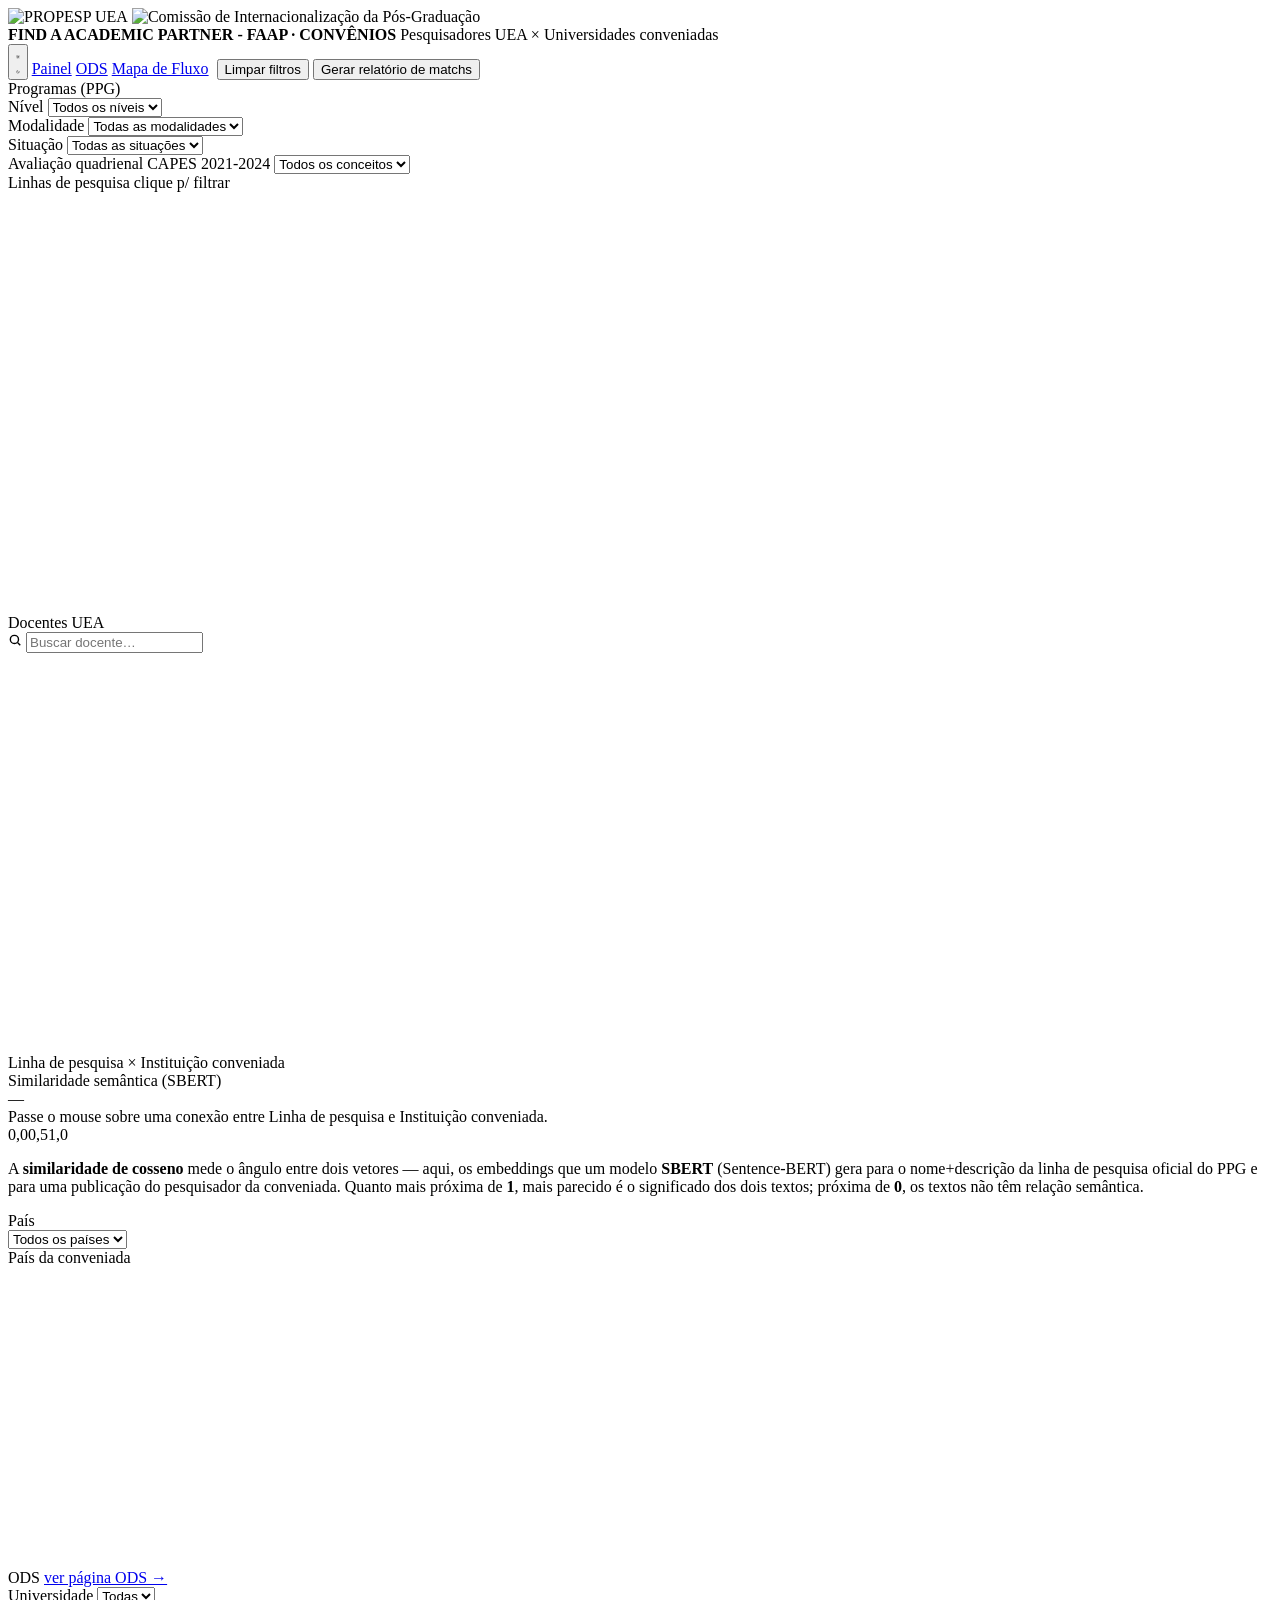
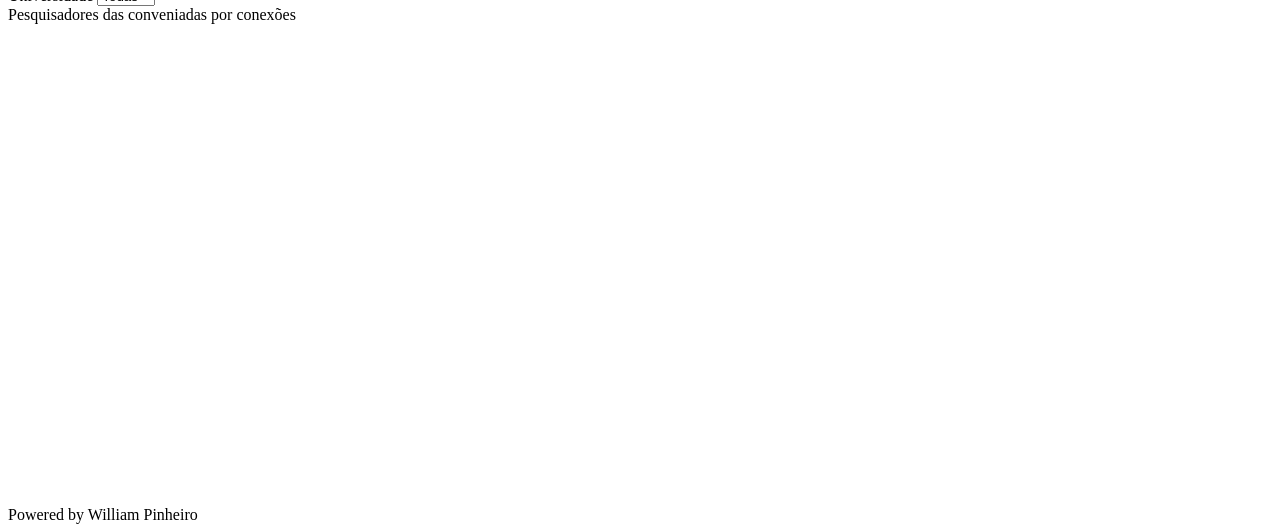
==== docs/index.html @ 46df812f "Converte o painel para matchs das universidades conveniadas da UEA (22/42 convênios) Alvos lidos do " ====
<!doctype html>
<html lang="pt-BR">
<head>
<meta charset="utf-8" />
<meta name="viewport" content="width=device-width, initial-scale=1" />
<script>(function(){var t=localStorage.getItem('faap-theme');if(t==='dark'||t==='light')document.documentElement.setAttribute('data-theme',t);})();</script>
<title>FIND A ACADEMIC PARTNER - FAAP · Convênios · Painel</title>
<link rel="stylesheet" href="css/style.css?v=29" />
</head>
<body>

<header class="topbar">
  <div class="topbar__brand">
    <img src="image/propespuea.svg" alt="PROPESP UEA" class="topbar__logo" />
    <img src="image/logo_internacionalizacao.png" alt="Comissão de Internacionalização da Pós-Graduação" class="topbar__logo topbar__logo--intl" />
    <div class="topbar__title">
      <strong>FIND A ACADEMIC PARTNER - FAAP · CONVÊNIOS</strong>
      <span>Pesquisadores UEA × Universidades conveniadas</span>
    </div>
  </div>

  <nav class="topbar__nav">
    <button type="button" id="theme-toggle" class="theme-toggle" aria-label="Alternar tema">
      <svg class="icon-sun" viewBox="0 0 24 24" fill="none" stroke="currentColor" stroke-width="2" stroke-linecap="round"><circle cx="12" cy="12" r="4"/><path d="M12 2v2M12 20v2M4.93 4.93l1.41 1.41M17.66 17.66l1.41 1.41M2 12h2M20 12h2M4.93 19.07l1.41-1.41M17.66 6.34l1.41-1.41"/></svg>
      <svg class="icon-moon" viewBox="0 0 24 24" fill="none" stroke="currentColor" stroke-width="2" stroke-linecap="round" stroke-linejoin="round"><path d="M21 12.79A9 9 0 1111.21 3 7 7 0 0021 12.79z"/></svg>
    </button>
    <a href="index.html" class="topbar__link is-active">Painel</a>
    <a href="ods.html" class="topbar__link">ODS</a>
    <a href="flowmap.html" class="topbar__link">Mapa de Fluxo</a>
    <button class="btn btn--ghost" id="btn-clear-filters" style="margin-left:4px;">Limpar filtros</button>
    <button class="btn" id="btn-report">Gerar relatório de matchs</button>
  </nav>
</header>

<div class="statbar" id="topbar-stats"></div>

<main class="layout">

  <!-- ===================== Coluna 1 — filtros ===================== -->
  <section class="col col--left">

    <div class="panel" data-help="Filtra pelo Programa de Pós-Graduação (PPG) da UEA. Selecionar um PPG agrupa todos os professores vinculados a ele e mostra só as linhas de pesquisa oficiais desse PPG. O número à direita de cada item é o conceito CAPES do PPG na Avaliação Quadrienal 2021-2024.">
      <div class="panel__header">
        <span class="panel__title">Programas (PPG)</span>
        <span class="panel__hint" id="ppg-count-hint"></span>
      </div>
      <div class="checklist" id="filter-ppg-list"></div>

      <div class="capes-filters" data-help="Filtra os PPGs (e, por consequência, os professores) pelos atributos cadastrados na Avaliação Quadrienal CAPES 2021-2024: nível do curso, modalidade, situação e conceito obtido.">
        <div class="field">
          <label>Nível</label>
          <select id="filter-nivel" class="dropdown">
            <option value="">Todos os níveis</option>
          </select>
        </div>
        <div class="field">
          <label>Modalidade</label>
          <select id="filter-modalidade" class="dropdown">
            <option value="">Todas as modalidades</option>
          </select>
        </div>
        <div class="field">
          <label>Situação</label>
          <select id="filter-situacao" class="dropdown">
            <option value="">Todas as situações</option>
          </select>
        </div>
        <div class="field">
          <label>Avaliação quadrienal CAPES 2021-2024</label>
          <select id="filter-conceito" class="dropdown">
            <option value="">Todos os conceitos</option>
          </select>
        </div>
      </div>
    </div>

    <div class="panel panel--grow" style="height:440px;" data-help="Lista as linhas de pesquisa OFICIAIS (nome + descrição do PPG) do(s) PPG(s) selecionado(s) — ou de todos, se nenhum PPG estiver selecionado. Clique numa linha para filtrar o painel só por ela — o número ao lado é quantas conexões internacionais aquela linha tem.">
      <div class="panel__header">
        <span class="panel__title">Linhas de pesquisa</span>
        <span class="panel__hint">clique p/ filtrar</span>
      </div>
      <div class="panel__body">
        <div class="picklist" id="linhas-list"></div>
      </div>
    </div>

    <div class="panel panel--grow" style="height:440px;" data-help="Lista todos os docentes da UEA do(s) PPG(s) selecionado(s) — ou de todos, se nenhum PPG estiver selecionado. Busque pelo nome; o ícone de ORCID (quando disponível) leva ao perfil público do docente. Clique no nome pra abrir o perfil dele no dashboard.">
      <div class="panel__header">
        <span class="panel__title">Docentes UEA</span>
        <span class="panel__hint" id="prof-count-hint"></span>
      </div>
      <div class="panel__body">
        <div class="search-box">
          <svg width="14" height="14" viewBox="0 0 24 24" fill="none" stroke="currentColor" stroke-width="2.4"><circle cx="11" cy="11" r="7"/><path d="M21 21l-4.3-4.3"/></svg>
          <input type="text" id="prof-search" placeholder="Buscar docente…" />
        </div>
        <div class="picklist" id="prof-list"></div>
      </div>
    </div>

  </section>

  <!-- ===================== Coluna 2 — Sankey ===================== -->
  <section class="col col--center">
    <div class="panel panel--grow" data-help="Diagrama de fluxo (Sankey): liga a linha de pesquisa oficial do PPG à instituição conveniada onde foi encontrado um pesquisador com trabalho semanticamente parecido. A espessura de cada faixa é proporcional ao número de conexões; passe o mouse sobre uma faixa para ver o valor exato.">
      <div class="panel__header">
        <span class="panel__title">Linha de pesquisa × Instituição conveniada</span>
        <span class="panel__hint" id="sankey-hint"></span>
      </div>
      <div class="panel__body" id="sankey-chart"></div>
    </div>

    <div class="panel" id="sbert-card" data-help="Mede, de 0 a 1, o quão parecido é o significado entre o nome+descrição da linha de pesquisa do PPG e o trabalho do pesquisador da conveniada, usando um modelo de linguagem (SBERT). Passe o mouse sobre uma faixa do Sankey acima para ver o valor de um par específico aqui.">
      <div class="panel__header">
        <span class="panel__title">Similaridade semântica (SBERT)</span>
        <span class="panel__hint" id="sbert-hint"></span>
      </div>
      <div class="sbert-body">
        <div class="sbert-readout">
          <div class="sbert-score" id="sbert-score">—</div>
          <div class="sbert-pair" id="sbert-pair">Passe o mouse sobre uma conexão entre Linha de pesquisa e Instituição conveniada.</div>
        </div>
        <div class="sbert-gauge">
          <div class="sbert-gauge__track">
            <div class="sbert-gauge__fill" id="sbert-fill"></div>
            <div class="sbert-gauge__threshold" title="Limiar de referência usado no matching (0,30)"></div>
          </div>
          <div class="sbert-gauge__scale"><span>0,0</span><span>0,5</span><span>1,0</span></div>
        </div>
        <p class="sbert-desc">
          A <b>similaridade de cosseno</b> mede o ângulo entre dois vetores — aqui, os
          embeddings que um modelo <b>SBERT</b> (Sentence-BERT) gera para o nome+descrição
          da linha de pesquisa oficial do PPG e para uma publicação do pesquisador
          da conveniada. Quanto mais próxima de <b>1</b>, mais parecido é o significado dos
          dois textos; próxima de <b>0</b>, os textos não têm relação semântica.
        </p>
      </div>
    </div>
  </section>

  <!-- ===================== Coluna 3 — visão geral ===================== -->
  <section class="col col--right">

    <div class="panel" data-help="Filtra as conexões pelo país de destino da instituição conveniada.">
      <div class="panel__header"><span class="panel__title">País</span></div>
      <div class="field">
        <select id="filter-pais" class="dropdown">
          <option value="">Todos os países</option>
        </select>
      </div>
    </div>

    <div class="panel" style="height:320px; display:flex; flex-direction:column;" data-help="Mapa de calor: quanto mais escura a cor de um país, mais conexões (matches) a UEA tem com instituições localizadas lá, considerando os filtros ativos. Passe o mouse sobre um país para ver o número exato.">
      <div class="panel__header"><span class="panel__title">País da conveniada</span></div>
      <div class="panel__body" id="map-chart" style="flex:1; min-height:0;"></div>
    </div>

    <div class="panel" id="ods-panel" data-help="ODS da ONU ligados às linhas de pesquisa da UEA que têm conexões com pesquisadores das conveniadas, considerando os filtros ativos. O número em cada quadro é a quantidade de pesquisadores das conveniadas distintos com conexão a linhas classificadas naquele ODS. Escolha uma universidade para ver só as conexões dela; clique num ODS para abrir a página ODS.">
      <div class="panel__header">
        <span class="panel__title">ODS</span>
        <a class="panel__hint ods-panel__link" href="ods.html" id="ods-panel-link">ver página ODS →</a>
      </div>
      <div class="field">
        <label for="filter-ods-inst">Universidade</label>
        <select id="filter-ods-inst" class="dropdown">
          <option value="">Todas</option>
        </select>
      </div>
      <div class="ods-grid ods-grid--mini" id="ods-mini-grid" role="group" aria-label="ODS com conexões"></div>
    </div>

    <div class="panel panel--grow" style="height:500px;" data-help="Ranking dos pesquisadores das conveniadas com mais conexões (matches) com professores da UEA, considerando os filtros ativos. Clique num nome para abrir o perfil completo daquele pesquisador.">
      <div class="panel__header">
        <span class="panel__title">Pesquisadores das conveniadas</span>
        <span class="panel__hint">por conexões</span>
      </div>
      <div class="panel__body" id="foreign-ranking"></div>
    </div>

  </section>

</main>

<footer class="site-credit">Powered by William Pinheiro</footer>

<script src="lib/d3.v7.min.js"></script>
<script src="lib/d3-sankey.min.js"></script>
<script src="lib/topojson-client.min.js"></script>
<script src="js/common.js?v=27"></script>
<script src="js/charts.js?v=27"></script>
<script src="js/report.js?v=30"></script>
<script src="js/page1.js?v=30"></script>
</body>
</html>
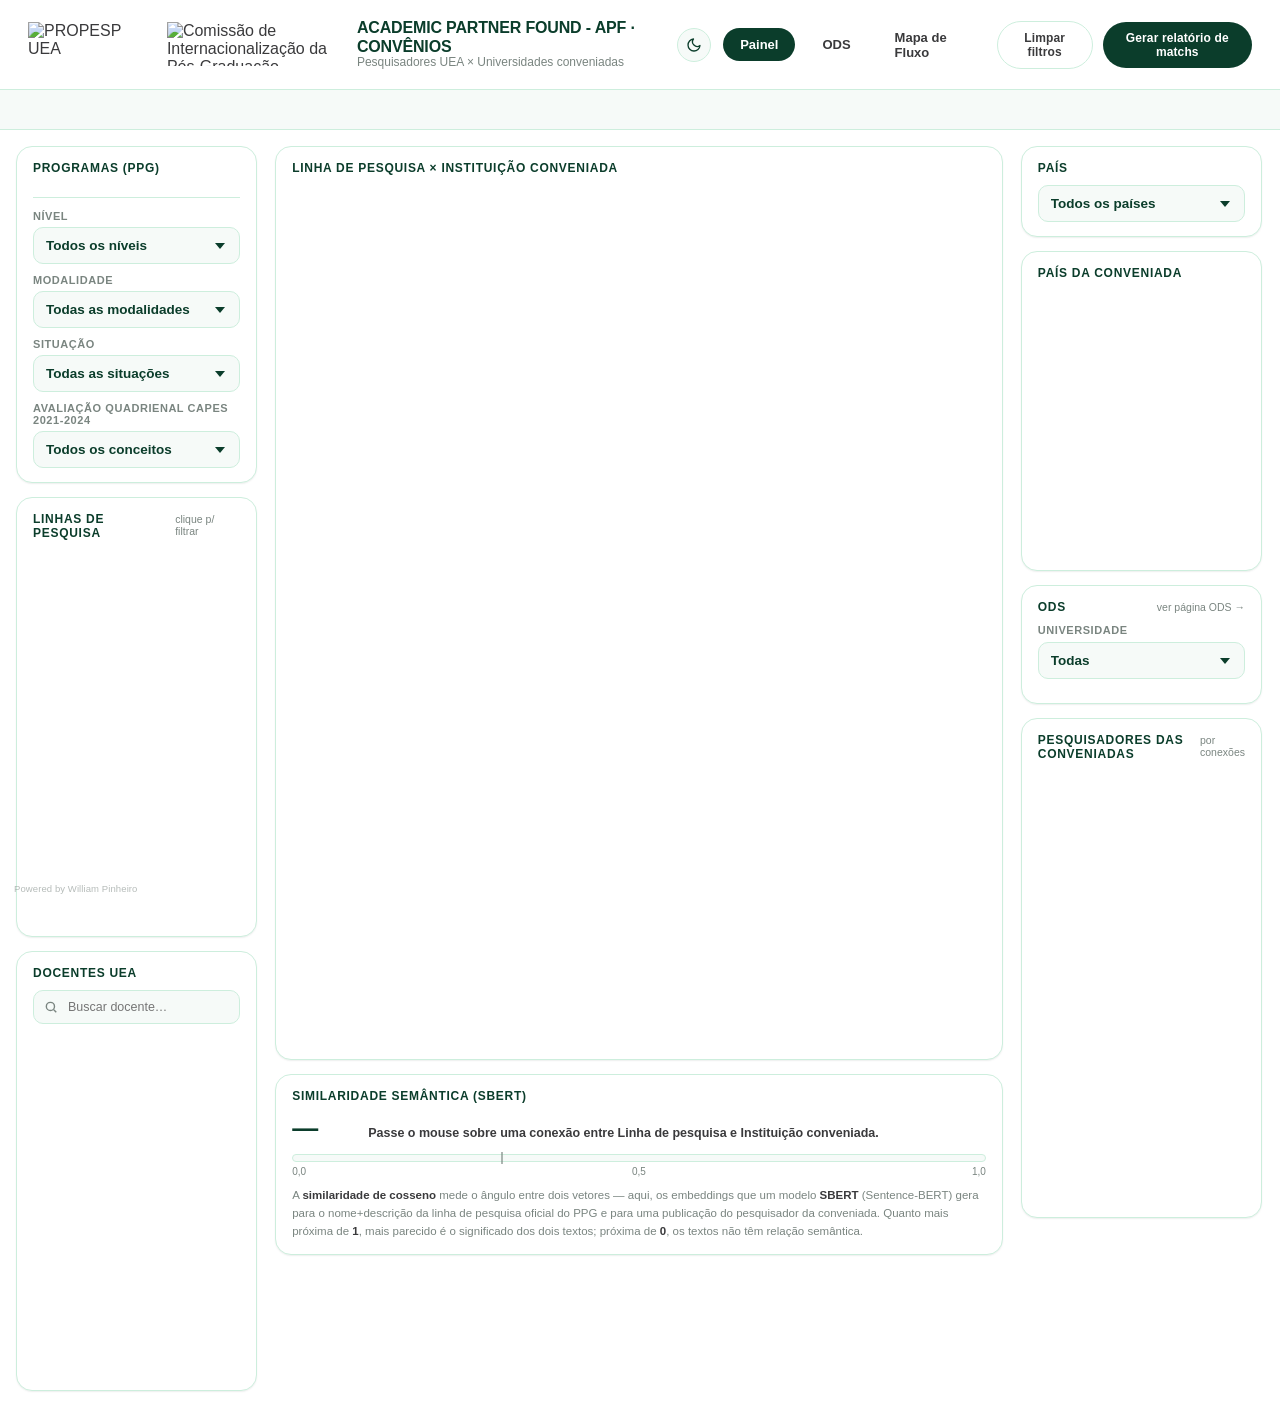
==== commit 8e44af13: "Renomeia o dashboard para ACADEMIC PARTNER FOUND - APF Co-Authored-By: Claude Opus 5.5 <noreply@anth" ====
--- a/docs/index.html
+++ b/docs/index.html
@@ -4,7 +4,7 @@
 <meta charset="utf-8" />
 <meta name="viewport" content="width=device-width, initial-scale=1" />
 <script>(function(){var t=localStorage.getItem('faap-theme');if(t==='dark'||t==='light')document.documentElement.setAttribute('data-theme',t);})();</script>
-<title>FIND A ACADEMIC PARTNER - FAAP · Convênios · Painel</title>
+<title>ACADEMIC PARTNER FOUND - APF · Convênios · Painel</title>
 <link rel="stylesheet" href="css/style.css?v=29" />
 </head>
 <body>
@@ -14,7 +14,7 @@
     <img src="image/propespuea.svg" alt="PROPESP UEA" class="topbar__logo" />
     <img src="image/logo_internacionalizacao.png" alt="Comissão de Internacionalização da Pós-Graduação" class="topbar__logo topbar__logo--intl" />
     <div class="topbar__title">
-      <strong>FIND A ACADEMIC PARTNER - FAAP · CONVÊNIOS</strong>
+      <strong>ACADEMIC PARTNER FOUND - APF · CONVÊNIOS</strong>
       <span>Pesquisadores UEA × Universidades conveniadas</span>
     </div>
   </div>
--- a/docs/css/style.css
+++ b/docs/css/style.css
@@ -0,0 +1,753 @@
+/* ==========================================================================
+   APF · Design system — estética clara, bordas finas verdes, motion Apple
+   ========================================================================== */
+
+:root {
+  color-scheme: light;
+
+  /* superfícies */
+  --surface-page: #ffffff;
+  --surface-panel: #ffffff;
+  --surface-alt: #f6faf8;
+  --surface-hover: #eef8f2;
+
+  /* tinta / texto */
+  --ink-primary: #0b3d2b;      /* verde escuro — títulos, valores em destaque */
+  --ink-secondary: #3a3a3c;    /* cinza escuro — corpo de texto */
+  --ink-muted: #7a8580;        /* cinza médio — legendas, eixos, metadados */
+  --ink-on-accent: #ffffff;
+
+  /* bordas */
+  --border-hairline: #cdeedd;  /* verde claro, fino */
+  --border-strong: #9fd9bb;
+
+  /* acento interativo */
+  --accent: #1f8a5f;
+  --accent-strong: #0b6b45;
+  --accent-wash: rgba(31, 138, 95, 0.08);
+
+  /* paleta categórica (linhas de pesquisa) — validada scripts/validate_palette.js */
+  --cat-1: #2a78d6; /* azul */
+  --cat-2: #eb6834; /* laranja */
+  --cat-3: #1baf7a; /* água */
+  --cat-4: #eda100; /* amarelo */
+  --cat-5: #e87ba4; /* magenta */
+  --cat-6: #008300; /* verde */
+  --cat-7: #4a3aa7; /* violeta */
+  --cat-8: #e34948; /* vermelho — reservado p/ bucket "Outras" */
+
+  /* geometria */
+  --radius-sm: 10px;
+  --radius-md: 16px;
+  --radius-lg: 22px;
+  --radius-pill: 999px;
+
+  /* sombra sutil */
+  --shadow-sm: 0 1px 2px rgba(11, 61, 43, 0.05), 0 1px 1px rgba(11, 61, 43, 0.03);
+  --shadow-md: 0 8px 24px rgba(11, 61, 43, 0.08);
+  --shadow-lift: 0 12px 32px rgba(11, 61, 43, 0.14);
+
+  /* motion — curva estilo Apple */
+  --ease: cubic-bezier(0.32, 0.72, 0, 1);
+  --dur-fast: 160ms;
+  --dur-mid: 280ms;
+  --dur-slow: 480ms;
+
+  --font: -apple-system, BlinkMacSystemFont, "SF Pro Display", "SF Pro Text",
+    "Segoe UI", "Helvetica Neue", Arial, sans-serif;
+
+  --topbar-h: 10vh;
+
+  /* mapas/gráficos — cromo neutro (lido pelo JS via getComputedStyle) */
+  --chart-map-fill: #eef5f1;
+  --chart-map-border: #0b6b45; /* alto contraste c/ o fill p/ projeção (datashow) */
+  --chart-node-neutral: #0b3d2b;
+  --chart-seq-1: #eaf7f0; --chart-seq-2: #c7ecda; --chart-seq-3: #96dab9;
+  --chart-seq-4: #5fc192; --chart-seq-5: #2e9e6c; --chart-seq-6: #0f7a4d; --chart-seq-7: #0b5c3a;
+
+  --topbar-bg: rgba(255, 255, 255, 0.9);
+}
+
+/* ---------- tema escuro: alta legibilidade, mesmos tokens ---------- */
+@media (prefers-color-scheme: dark) {
+  :root:not([data-theme="light"]) {
+    color-scheme: dark;
+    --surface-page: #0a100c;
+    --surface-panel: #101712;
+    --surface-alt: #171f1a;
+    --surface-hover: #1e2921;
+
+    --ink-primary: #7fe8ab;
+    --ink-secondary: #e7ebe8;
+    --ink-muted: #93a196;
+    --ink-on-accent: #06120a;
+
+    --border-hairline: #24352b;
+    --border-strong: #3a5a45;
+
+    --accent: #34d399;
+    --accent-strong: #6ee7b8;
+    --accent-wash: rgba(52, 211, 153, 0.16);
+
+    --cat-1: #3987e5; --cat-2: #d95926; --cat-3: #199e70; --cat-4: #c98500;
+    --cat-5: #d55181; --cat-6: #14a814; --cat-7: #9085e9; --cat-8: #e66767;
+
+    --shadow-sm: 0 1px 2px rgba(0, 0, 0, 0.5), 0 1px 1px rgba(0, 0, 0, 0.35);
+    --shadow-md: 0 8px 24px rgba(0, 0, 0, 0.55);
+    --shadow-lift: 0 12px 36px rgba(0, 0, 0, 0.65);
+
+    --chart-map-fill: #1c2620;
+    --chart-map-border: #6ee7b8; /* alto contraste c/ o fill p/ projeção (datashow) */
+    --chart-node-neutral: #e7ebe8;
+    --chart-seq-1: #142a20; --chart-seq-2: #164028; --chart-seq-3: #185c34;
+    --chart-seq-4: #1c7d40; --chart-seq-5: #26a352; --chart-seq-6: #4bc873; --chart-seq-7: #8de6a5;
+
+    --topbar-bg: rgba(10, 16, 12, 0.86);
+  }
+}
+:root[data-theme="dark"] {
+  color-scheme: dark;
+  --surface-page: #0a100c;
+  --surface-panel: #101712;
+  --surface-alt: #171f1a;
+  --surface-hover: #1e2921;
+
+  --ink-primary: #7fe8ab;
+  --ink-secondary: #e7ebe8;
+  --ink-muted: #93a196;
+  --ink-on-accent: #06120a;
+
+  --border-hairline: #24352b;
+  --border-strong: #3a5a45;
+
+  --accent: #34d399;
+  --accent-strong: #6ee7b8;
+  --accent-wash: rgba(52, 211, 153, 0.16);
+
+  --cat-1: #3987e5; --cat-2: #d95926; --cat-3: #199e70; --cat-4: #c98500;
+  --cat-5: #d55181; --cat-6: #14a814; --cat-7: #9085e9; --cat-8: #e66767;
+
+  --shadow-sm: 0 1px 2px rgba(0, 0, 0, 0.5), 0 1px 1px rgba(0, 0, 0, 0.35);
+  --shadow-md: 0 8px 24px rgba(0, 0, 0, 0.55);
+  --shadow-lift: 0 12px 36px rgba(0, 0, 0, 0.65);
+
+  --chart-map-fill: #1c2620;
+  --chart-map-border: #6ee7b8; /* alto contraste c/ o fill p/ projeção (datashow) */
+  --chart-node-neutral: #e7ebe8;
+  --chart-seq-1: #142a20; --chart-seq-2: #164028; --chart-seq-3: #185c34;
+  --chart-seq-4: #1c7d40; --chart-seq-5: #26a352; --chart-seq-6: #4bc873; --chart-seq-7: #8de6a5;
+
+  --topbar-bg: rgba(10, 16, 12, 0.86);
+}
+
+* { box-sizing: border-box; }
+
+html, body {
+  margin: 0;
+  padding: 0;
+  min-height: 100%;
+  background: var(--surface-page);
+  color: var(--ink-secondary);
+  font-family: var(--font);
+  -webkit-font-smoothing: antialiased;
+  overflow-y: auto;
+  overflow-x: hidden;
+}
+
+::selection { background: var(--accent-wash); color: var(--ink-primary); }
+
+/* ---------- scrollbars finas, discretas ---------- */
+* { scrollbar-width: thin; scrollbar-color: var(--border-strong) transparent; }
+*::-webkit-scrollbar { width: 6px; height: 6px; }
+*::-webkit-scrollbar-thumb { background: var(--border-strong); border-radius: var(--radius-pill); }
+*::-webkit-scrollbar-track { background: transparent; }
+
+/* ==========================================================================
+   Barra superior
+   ========================================================================== */
+.topbar {
+  height: var(--topbar-h);
+  min-height: 56px;
+  display: flex;
+  align-items: center;
+  justify-content: space-between;
+  padding: 0 28px;
+  background: var(--topbar-bg);
+  backdrop-filter: saturate(180%) blur(14px);
+  border-bottom: 1px solid var(--border-hairline);
+  position: relative;
+  z-index: 20;
+}
+
+.topbar__brand { display: flex; align-items: center; gap: 14px; }
+.topbar__logo { height: calc(var(--topbar-h) * 0.6); max-height: 44px; width: auto; display: block; }
+.topbar__logo--intl { max-width: 190px; padding-left: 14px; border-left: 1px solid var(--border); }
+.topbar__title { display: flex; flex-direction: column; line-height: 1.15; }
+.topbar__title strong { color: var(--ink-primary); font-size: 16px; font-weight: 700; letter-spacing: -0.01em; }
+.topbar__title span { color: var(--ink-muted); font-size: 12px; font-weight: 500; }
+
+.site-credit {
+  position: fixed; left: 14px; bottom: 6px; z-index: 5;
+  font-size: 9.5px; font-weight: 500; color: var(--ink-muted);
+  opacity: 0.55; letter-spacing: 0.01em; pointer-events: none;
+}
+
+.topbar__nav { display: flex; align-items: center; gap: 10px; }
+.topbar__link {
+  font-size: 13px; font-weight: 600; color: var(--ink-secondary);
+  text-decoration: none; padding: 8px 16px; border-radius: var(--radius-pill);
+  border: 1px solid transparent; transition: all var(--dur-fast) var(--ease);
+}
+.topbar__link:hover { background: var(--surface-hover); border-color: var(--border-hairline); }
+.topbar__link.is-active { background: var(--ink-primary); color: var(--ink-on-accent); }
+
+/* segunda barra, logo abaixo do topbar — só os cards de estatística
+   (Pesquisadores / Instituições estrangeiras / Conexões etc.) */
+.statbar {
+  display: flex; align-items: center; justify-content: center; gap: 32px;
+  min-height: 40px;
+  padding: 10px 28px;
+  background: var(--surface-alt);
+  border-bottom: 1px solid var(--border-hairline);
+  position: relative; z-index: 19;
+}
+.topbar__stat { text-align: center; line-height: 1.1; }
+.topbar__stat b { display: block; font-size: 15px; color: var(--ink-primary); font-variant-numeric: tabular-nums; }
+.topbar__stat small { font-size: 10.5px; color: var(--ink-muted); text-transform: uppercase; letter-spacing: 0.04em; }
+
+.theme-toggle {
+  display: flex; align-items: center; justify-content: center;
+  width: 34px; height: 34px; flex: none; margin-right: 2px;
+  border-radius: 50%; border: 1px solid var(--border-hairline);
+  background: var(--surface-alt); color: var(--ink-primary);
+  cursor: pointer; transition: all var(--dur-fast) var(--ease);
+}
+.theme-toggle:hover { background: var(--surface-hover); border-color: var(--border-strong); transform: translateY(-1px); }
+.theme-toggle svg { width: 16px; height: 16px; }
+/* o JS sempre define data-theme explicitamente em <html>, então só
+   precisamos alternar os ícones por esse atributo */
+.theme-toggle .icon-sun { display: none; }
+.theme-toggle .icon-moon { display: block; }
+:root[data-theme="dark"] .theme-toggle .icon-sun { display: block; }
+:root[data-theme="dark"] .theme-toggle .icon-moon { display: none; }
+
+/* ==========================================================================
+   Layout de colunas — página 1
+   ========================================================================== */
+.layout {
+  min-height: calc(100vh - var(--topbar-h));
+  display: grid;
+  grid-template-columns: 20fr 60fr 20fr;
+  gap: 16px;
+  padding: 16px;
+  align-items: start;
+}
+
+/* a página inteira rola (não cada coluna isolada) — os painéis têm altura
+   fixa (ver #sankey-chart, .chart-fixed etc.) para não ficar espremendo o
+   gráfico conforme o tamanho da tela; o que sobra vira scroll da página. */
+.col { min-width: 0; display: flex; flex-direction: column; gap: 14px; overflow: visible; padding-right: 2px; }
+.col--center { overflow: visible; }
+
+/* ==========================================================================
+   Cartões / painéis
+   ========================================================================== */
+.panel {
+  background: var(--surface-panel);
+  border: 1px solid var(--border-hairline);
+  border-radius: var(--radius-md);
+  box-shadow: var(--shadow-sm);
+  padding: 14px 16px;
+  transition: box-shadow var(--dur-mid) var(--ease), transform var(--dur-mid) var(--ease), border-color var(--dur-mid) var(--ease);
+}
+.panel:hover { box-shadow: var(--shadow-md); border-color: var(--border-strong); }
+
+.panel--flush { padding: 0; overflow: hidden; }
+.panel--grow { flex: 1 1 auto; min-height: 0; display: flex; flex-direction: column; }
+
+.panel__header {
+  display: flex; align-items: baseline; justify-content: space-between;
+  margin-bottom: 10px;
+}
+.panel__title {
+  font-size: 12px; font-weight: 700; color: var(--ink-primary);
+  text-transform: uppercase; letter-spacing: 0.06em;
+}
+.panel__hint { font-size: 10.5px; color: var(--ink-muted); }
+.panel__body {
+  flex: 1 1 auto; min-height: 0; overflow-y: auto; overflow-x: hidden;
+  display: flex; flex-direction: column;
+}
+
+/* ==========================================================================
+   Filtros
+   ========================================================================== */
+.field { display: flex; flex-direction: column; gap: 6px; }
+.field label {
+  font-size: 11px; font-weight: 700; color: var(--ink-muted);
+  text-transform: uppercase; letter-spacing: 0.05em;
+}
+
+select.dropdown {
+  appearance: none; -webkit-appearance: none;
+  width: 100%; padding: 10px 34px 10px 12px;
+  font-family: var(--font); font-size: 13.5px; font-weight: 600; color: var(--ink-primary);
+  background: var(--surface-alt) url('data:image/svg+xml;utf8,<svg xmlns="http://www.w3.org/2000/svg" width="10" height="6"><path d="M0 0l5 6 5-6z" fill="%230b3d2b"/></svg>') no-repeat right 14px center;
+  border: 1px solid var(--border-hairline); border-radius: var(--radius-sm);
+  cursor: pointer; transition: all var(--dur-fast) var(--ease);
+}
+select.dropdown:hover { border-color: var(--border-strong); background-color: var(--surface-hover); }
+select.dropdown:focus { outline: none; border-color: var(--accent); box-shadow: 0 0 0 3px var(--accent-wash); }
+
+.checklist { display: flex; flex-direction: column; gap: 2px; max-height: 190px; overflow-y: auto; }
+.checkrow {
+  display: flex; align-items: center; gap: 9px; padding: 6px 8px;
+  border-radius: var(--radius-sm); cursor: pointer; user-select: none;
+  transition: background var(--dur-fast) var(--ease);
+}
+.checkrow:hover { background: var(--surface-hover); }
+.checkrow input { accent-color: var(--accent); width: 14px; height: 14px; cursor: pointer; flex: none; }
+.checkrow span { font-size: 12.5px; font-weight: 600; color: var(--ink-secondary); overflow: hidden; text-overflow: ellipsis; white-space: nowrap; min-width: 0; }
+.checkrow .dot { width: 8px; height: 8px; border-radius: 50%; flex: none; background: var(--border-strong); }
+.checkrow small { margin-left: auto; font-size: 10.5px; color: var(--ink-muted); font-variant-numeric: tabular-nums; flex: none; }
+.checkrow--dim { opacity: 0.42; }
+
+/* conceito CAPES, à direita do nome do PPG na checklist — mesmo padrão dos
+   demais números à direita nas listas (.checkrow small), sem círculo/pill */
+.ppg-grade { font-weight: 800; color: var(--ink-primary); }
+.ppg-grade--pending { color: var(--ink-muted); font-weight: 700; }
+
+/* filtros da Avaliação Quadrienal CAPES, abaixo da checklist de PPGs */
+.capes-filters {
+  display: flex; flex-direction: column; gap: 10px;
+  margin-top: 12px; padding-top: 12px; border-top: 1px solid var(--border-hairline);
+}
+.capes-filters .field { gap: 5px; }
+
+/* listas selecionáveis (linhas de pesquisa / professores) */
+.picklist { display: flex; flex-direction: column; gap: 3px; flex: 1 1 auto; min-height: 0; overflow-y: auto; }
+.pickrow {
+  display: flex; align-items: center; gap: 8px; padding: 7px 9px;
+  border-radius: var(--radius-sm); cursor: pointer; border: 1px solid transparent;
+  transition: all var(--dur-fast) var(--ease);
+}
+.pickrow:hover { background: var(--surface-hover); }
+.pickrow.is-active { background: var(--accent-wash); border-color: var(--border-strong); }
+.pickrow .dot { width: 8px; height: 8px; border-radius: 50%; flex: none; background: var(--border-strong); }
+.pickrow .label { font-size: 12.5px; font-weight: 600; color: var(--ink-secondary); overflow: hidden; text-overflow: ellipsis; white-space: nowrap; }
+.pickrow.is-active .label { color: var(--ink-primary); }
+.pickrow .count { margin-left: auto; font-size: 10.5px; color: var(--ink-muted); font-variant-numeric: tabular-nums; }
+/* barra horizontal de afinidade semântica (OpenAlex search.semantic) ao lado
+   do nome, nas listas de "pesquisadores conectados" dos perfis */
+.sim-wrap { display: flex; align-items: center; gap: 6px; margin-left: auto; flex: none; }
+.sim-bar { width: 46px; height: 6px; border-radius: 3px; background: var(--border-hairline); overflow: hidden; flex: none; }
+.sim-bar__fill { height: 100%; width: 0%; background: var(--accent); border-radius: 3px; transition: width .4s var(--ease); }
+.orcid-link { margin-left: auto; flex: none; display: flex; align-items: center; }
+.orcid-icon { width: 16px; height: 16px; display: block; opacity: .85; transition: opacity var(--dur-fast) var(--ease); }
+.orcid-link:hover .orcid-icon { opacity: 1; }
+.orcid-link--empty { width: 16px; height: 16px; }
+
+.rank { display: flex; align-items: center; gap: 10px; padding: 7px 4px; border-radius: var(--radius-sm); transition: background var(--dur-fast) var(--ease); cursor: pointer; }
+.rank:hover { background: var(--surface-hover); }
+.rank__pos { width: 18px; font-size: 11px; font-weight: 800; color: var(--ink-muted); text-align: right; }
+.rank__name { flex: 1; font-size: 12.5px; font-weight: 600; color: var(--ink-secondary); overflow: hidden; text-overflow: ellipsis; white-space: nowrap; }
+.rank__val { font-size: 11px; font-weight: 700; color: var(--accent-strong); font-variant-numeric: tabular-nums; }
+
+.search-box {
+  display: flex; align-items: center; gap: 8px; flex: none;
+  background: var(--surface-alt); border: 1px solid var(--border-hairline);
+  border-radius: var(--radius-sm); padding: 8px 10px; margin-bottom: 8px;
+  transition: all var(--dur-fast) var(--ease);
+}
+.search-box:focus-within { border-color: var(--accent); box-shadow: 0 0 0 3px var(--accent-wash); }
+.search-box input { border: none; outline: none; background: transparent; font-family: var(--font); font-size: 12.5px; color: var(--ink-primary); width: 100%; }
+.search-box svg { flex: none; color: var(--ink-muted); }
+
+/* botão limpar filtros */
+.btn {
+  font-family: var(--font); font-size: 12px; font-weight: 700; letter-spacing: 0.01em;
+  color: var(--ink-on-accent); background: var(--ink-primary);
+  border: none; border-radius: var(--radius-pill); padding: 9px 16px;
+  cursor: pointer; transition: all var(--dur-fast) var(--ease);
+}
+.btn:hover { background: var(--accent-strong); transform: translateY(-1px); box-shadow: var(--shadow-md); }
+.btn:active { transform: translateY(0); }
+.btn--ghost { background: transparent; color: var(--ink-secondary); border: 1px solid var(--border-hairline); }
+.btn--ghost:hover { background: var(--surface-hover); color: var(--ink-primary); border-color: var(--border-strong); box-shadow: none; }
+
+/* ==========================================================================
+   Tipografia utilitária
+   ========================================================================== */
+h1, h2, h3 { color: var(--ink-primary); margin: 0; font-weight: 700; letter-spacing: -0.01em; }
+.text-xs { font-size: 10.5px; }
+.text-sm { font-size: 12.5px; }
+.text-md { font-size: 14px; }
+.text-lg { font-size: 18px; }
+.text-xl { font-size: 26px; }
+.muted { color: var(--ink-muted); }
+.strong { color: var(--ink-primary); font-weight: 700; }
+
+.empty-hint { font-size: 12px; color: var(--ink-muted); padding: 14px 4px; text-align: center; }
+
+/* ==========================================================================
+   Tooltip global (usado pelos gráficos D3)
+   ========================================================================== */
+.viz-tooltip {
+  position: fixed; pointer-events: none; z-index: 999;
+  background: var(--ink-primary); color: #fff;
+  font-family: var(--font); font-size: 12px; font-weight: 500;
+  padding: 8px 11px; border-radius: 10px; box-shadow: var(--shadow-lift);
+  opacity: 0; transform: translate(-50%, calc(-100% - 10px)) scale(0.96);
+  transition: opacity var(--dur-fast) var(--ease), transform var(--dur-fast) var(--ease);
+  max-width: 240px; line-height: 1.4;
+}
+.viz-tooltip.is-visible { opacity: 1; transform: translate(-50%, calc(-100% - 14px)) scale(1); }
+.viz-tooltip b { color: #bdf0d6; }
+
+/* ==========================================================================
+   Tooltip de ajuda (hover parado por 3s sobre um card/gráfico — ver
+   initHelpTooltips em common.js). Visual deliberadamente diferente do
+   .viz-tooltip acima (borda de destaque à esquerda, fundo claro) pra não
+   ser confundido com o tooltip de dados dos gráficos.
+   ========================================================================== */
+.help-tooltip {
+  position: fixed; pointer-events: none; z-index: 1000;
+  max-width: 260px;
+  background: var(--surface-panel); color: var(--ink-secondary);
+  border: 1px solid var(--border-strong); border-left: 3px solid var(--accent);
+  border-radius: var(--radius-sm); box-shadow: var(--shadow-lift);
+  padding: 10px 13px;
+  font-family: var(--font); font-size: 12px; font-weight: 500; line-height: 1.45;
+  opacity: 0; transform: translateY(4px) scale(0.98);
+  transition: opacity var(--dur-fast) var(--ease), transform var(--dur-fast) var(--ease);
+}
+.help-tooltip.is-visible { opacity: 1; transform: translateY(0) scale(1); }
+
+/* ==========================================================================
+   Sankey
+   ========================================================================== */
+/* altura fixa e generosa — não encolhe conforme o tamanho da tela; o que
+   não couber vira scroll da página (ver .layout/.col acima) */
+#sankey-chart { width: 100%; height: 860px; }
+.sankey-node rect { stroke: rgba(255,255,255,0.6); stroke-width: 1px; rx: 4px; transition: opacity var(--dur-fast) var(--ease); }
+.sankey-node text { font-family: var(--font); font-size: 11px; font-weight: 600; fill: var(--ink-secondary); }
+.sankey-node.is-dim rect { opacity: 0.15; }
+.sankey-node.is-dim text { opacity: 0.25; }
+.sankey-node.is-selected rect { stroke: var(--ink-primary); stroke-width: 2.5px; }
+.sankey-node.is-selected text { font-weight: 800; fill: var(--ink-primary); }
+.sankey-link { fill: none; transition: opacity var(--dur-fast) var(--ease), stroke-width var(--dur-fast) var(--ease); cursor: pointer; }
+.sankey-link.is-dim { opacity: 0.06; }
+.sankey-link:hover { opacity: 0.95 !important; }
+.sankey-col-title {
+  font-family: var(--font); font-size: 10.5px; font-weight: 700; letter-spacing: 0.05em;
+  text-transform: uppercase; fill: var(--ink-muted);
+}
+
+/* botões de ativar/desativar cada coluna do Sankey */
+.sankey-toolbar { display: flex; align-items: center; gap: 6px; flex-wrap: wrap; }
+.col-toggle {
+  font-family: var(--font); font-size: 11px; font-weight: 700; letter-spacing: 0.02em;
+  color: var(--ink-secondary); background: var(--surface-alt);
+  border: 1px solid var(--border-hairline); border-radius: var(--radius-pill);
+  padding: 5px 12px; cursor: pointer; transition: all var(--dur-fast) var(--ease);
+}
+.col-toggle:hover { border-color: var(--border-strong); color: var(--ink-primary); }
+.col-toggle.is-active { background: var(--accent-wash); border-color: var(--accent); color: var(--ink-primary); }
+.col-toggle.is-off { opacity: 0.55; text-decoration: line-through; }
+
+/* card dinâmico de similaridade de cosseno (SBERT), abaixo do Sankey */
+#sbert-card { flex: none; }
+.sbert-body { display: flex; flex-direction: column; gap: 10px; }
+.sbert-readout { display: flex; align-items: baseline; gap: 12px; }
+.sbert-score {
+  font-size: 26px; font-weight: 800; color: var(--ink-primary);
+  font-variant-numeric: tabular-nums; min-width: 64px;
+  transition: color var(--dur-fast) var(--ease);
+}
+.sbert-pair { font-size: 12.5px; font-weight: 600; color: var(--ink-secondary); line-height: 1.4; }
+.sbert-pair b { color: var(--ink-primary); }
+.sbert-gauge__track {
+  position: relative; height: 8px; border-radius: var(--radius-pill);
+  background: var(--surface-alt); border: 1px solid var(--border-hairline); overflow: visible;
+}
+.sbert-gauge__fill {
+  height: 100%; width: 0%; border-radius: var(--radius-pill);
+  background: var(--accent-strong); transition: width var(--dur-mid) var(--ease);
+}
+.sbert-gauge__threshold {
+  position: absolute; top: -3px; bottom: -3px; left: 30%;
+  width: 2px; background: var(--ink-muted); opacity: 0.6;
+}
+.sbert-gauge__scale {
+  display: flex; justify-content: space-between; margin-top: 4px;
+  font-size: 10px; color: var(--ink-muted); font-variant-numeric: tabular-nums;
+}
+.sbert-desc { font-size: 11.5px; line-height: 1.55; color: var(--ink-muted); margin: 0; }
+.sbert-desc b { color: var(--ink-secondary); }
+
+/* ==========================================================================
+   Word cloud / mapa / barras
+   ========================================================================== */
+#map-chart, #bar-chart { width: 100%; height: 100%; }
+
+.map-country { transition: fill var(--dur-mid) var(--ease); cursor: pointer; }
+.map-sphere { fill: var(--surface-alt); }
+.map-graticule { fill: none; stroke: var(--border-hairline); stroke-width: 0.5px; }
+.map-pin { transition: r var(--dur-fast) var(--ease); cursor: pointer; }
+
+.bar-track rect.bg { fill: var(--surface-alt); }
+.bar-track rect.fg { transition: width var(--dur-mid) var(--ease); cursor: pointer; }
+.bar-label { font-family: var(--font); font-size: 11px; font-weight: 600; fill: var(--ink-secondary); }
+.bar-value { font-family: var(--font); font-size: 10.5px; font-weight: 700; fill: var(--ink-primary); font-variant-numeric: tabular-nums; }
+
+/* ==========================================================================
+   Página 2 — Flow map
+   ========================================================================== */
+.flow-page { height: calc(100vh - var(--topbar-h)); padding: 16px; display: flex; flex-direction: column; gap: 14px; }
+.flow-hero { display: flex; align-items: flex-end; justify-content: space-between; padding: 0 4px; }
+.flow-hero h1 { font-size: 22px; }
+.flow-hero p { margin: 4px 0 0; font-size: 13px; color: var(--ink-muted); max-width: 640px; }
+.flow-map-wrap { flex: 1 1 auto; min-height: 0; }
+#flow-chart { width: 100%; height: 100%; }
+
+.flow-globe { cursor: grab; touch-action: none; }
+.flow-globe.is-grabbing { cursor: grabbing; }
+
+.flow-arc { fill: none; cursor: pointer; transition: opacity var(--dur-fast) var(--ease), stroke-width var(--dur-fast) var(--ease); }
+.flow-arc.is-dim { opacity: 0.08; }
+.flow-dot-origin { fill: var(--ink-primary); }
+.flow-dot-dest { cursor: pointer; transition: r var(--dur-fast) var(--ease); }
+
+.flow-legend { display: flex; align-items: center; gap: 18px; padding: 10px 16px; }
+.flow-legend__item { display: flex; align-items: center; gap: 7px; font-size: 11.5px; color: var(--ink-secondary); font-weight: 600; }
+.flow-legend__swatch { width: 10px; height: 10px; border-radius: 3px; }
+
+/* painel flutuante de detalhes ao clicar um fluxo */
+.flow-detail {
+  position: fixed; right: 24px; bottom: 24px; width: 320px;
+  background: var(--surface-panel); border: 1px solid var(--border-hairline);
+  border-radius: var(--radius-lg); box-shadow: var(--shadow-lift);
+  padding: 18px; z-index: 30;
+  opacity: 0; transform: translateY(16px) scale(0.98); pointer-events: none;
+  transition: opacity var(--dur-mid) var(--ease), transform var(--dur-mid) var(--ease);
+}
+.flow-detail.is-visible { opacity: 1; transform: translateY(0) scale(1); pointer-events: auto; }
+.flow-detail h3 { font-size: 15px; margin-bottom: 4px; }
+.flow-detail .muted { font-size: 12px; }
+.flow-detail .actions { display: flex; gap: 8px; }
+.flow-detail .actions .btn { flex: 1; text-align: center; }
+
+.kw-tags { display: flex; flex-wrap: wrap; gap: 6px; }
+.kw-tag {
+  font-size: 10.5px; font-weight: 700; color: var(--accent-strong);
+  background: var(--accent-wash); border-radius: var(--radius-pill); padding: 4px 10px;
+}
+
+/* ==========================================================================
+   Motion de entrada
+   ========================================================================== */
+@keyframes rise-in {
+  from { opacity: 0; transform: translateY(10px); }
+  to { opacity: 1; transform: translateY(0); }
+}
+.panel, .topbar, .statbar { animation: rise-in var(--dur-slow) var(--ease) both; }
+.col:nth-child(1) .panel:nth-child(1) { animation-delay: 20ms; }
+.col:nth-child(1) .panel:nth-child(2) { animation-delay: 60ms; }
+.col:nth-child(1) .panel:nth-child(3) { animation-delay: 100ms; }
+.col:nth-child(1) .panel:nth-child(4) { animation-delay: 140ms; }
+.col:nth-child(2) .panel { animation-delay: 80ms; }
+.col:nth-child(3) .panel:nth-child(1) { animation-delay: 100ms; }
+.col:nth-child(3) .panel:nth-child(2) { animation-delay: 140ms; }
+.col:nth-child(3) .panel:nth-child(3) { animation-delay: 180ms; }
+.col:nth-child(3) .panel:nth-child(4) { animation-delay: 220ms; }
+
+/* responsivo simples para telas menores: empilha as 3 colunas em 1 */
+@media (max-width: 980px) {
+  .layout { grid-template-columns: 1fr; }
+}
+
+/* ==========================================================================
+   Página 3 — Perfil do pesquisador estrangeiro
+   ========================================================================== */
+.layout--profile { grid-template-columns: 30fr 40fr 30fr; }
+
+.topbar__back {
+  display: flex; align-items: center; gap: 6px;
+  font-size: 13px; font-weight: 700; color: var(--ink-secondary);
+  text-decoration: none; padding: 8px 14px; border-radius: var(--radius-pill);
+  border: 1px solid var(--border-hairline); margin-right: 8px;
+  transition: all var(--dur-fast) var(--ease);
+}
+.topbar__back:hover { background: var(--surface-hover); border-color: var(--border-strong); color: var(--ink-primary); }
+
+.avatar {
+  width: 64px; height: 64px; border-radius: 50%;
+  display: flex; align-items: center; justify-content: center;
+  font-size: 22px; font-weight: 800; color: #fff;
+  flex: none;
+}
+
+.profile-head { display: flex; align-items: center; gap: 16px; }
+.profile-head h1 { font-size: 19px; line-height: 1.25; }
+.profile-head .muted { font-size: 12.5px; margin-top: 3px; }
+
+.badge-row { display: flex; flex-wrap: wrap; gap: 7px; margin-top: 12px; }
+.badge {
+  display: inline-flex; align-items: center; gap: 5px;
+  font-size: 11px; font-weight: 700; color: var(--ink-secondary);
+  background: var(--surface-alt); border: 1px solid var(--border-hairline);
+  border-radius: var(--radius-pill); padding: 5px 11px;
+}
+.badge a { color: inherit; text-decoration: none; }
+.badge--link { color: var(--accent-strong); border-color: var(--border-strong); cursor: pointer; }
+.badge--link:hover { background: var(--accent-wash); }
+.badge-icon { width: 14px; height: 14px; flex: none; display: block; object-fit: contain; }
+
+.stat-row { display: flex; gap: 10px; }
+.stat-tile {
+  flex: 1; background: var(--surface-alt); border: 1px solid var(--border-hairline);
+  border-radius: var(--radius-sm); padding: 10px 12px; text-align: center;
+}
+.stat-tile b { display: block; font-size: 20px; color: var(--ink-primary); font-variant-numeric: tabular-nums; }
+.stat-tile small { font-size: 10px; color: var(--ink-muted); text-transform: uppercase; letter-spacing: 0.04em; }
+
+.info-row { display: flex; justify-content: space-between; gap: 10px; padding: 7px 0; border-bottom: 1px solid var(--border-hairline); font-size: 12.5px; }
+.info-row:last-child { border-bottom: none; }
+.info-row span:first-child { color: var(--ink-muted); font-weight: 600; }
+.info-row span:last-child { color: var(--ink-secondary); font-weight: 600; text-align: right; max-width: 60%; }
+.info-row a { color: var(--accent-strong); text-decoration: none; }
+.info-row a:hover { text-decoration: underline; }
+
+#institution-map { width: 100%; height: 100%; min-height: 140px; }
+
+.pub-card {
+  padding: 12px 4px; border-bottom: 1px solid var(--border-hairline);
+  transition: background var(--dur-fast) var(--ease);
+}
+.pub-card:last-child { border-bottom: none; }
+.pub-card:hover { background: var(--surface-hover); }
+.pub-card__title { font-size: 12.5px; font-weight: 700; color: var(--ink-primary); line-height: 1.4; }
+.pub-card__meta { font-size: 11px; color: var(--ink-muted); margin-top: 4px; display: flex; gap: 8px; flex-wrap: wrap; }
+.pub-card__meta a { color: var(--accent-strong); text-decoration: none; font-weight: 700; }
+.pub-card__meta a:hover { text-decoration: underline; }
+
+.skeleton {
+  background: linear-gradient(90deg, var(--surface-alt) 25%, var(--surface-hover) 37%, var(--surface-alt) 63%);
+  background-size: 400% 100%; animation: skeleton-wave 1.4s ease infinite;
+  border-radius: var(--radius-sm); height: 12px; margin: 6px 0;
+}
+@keyframes skeleton-wave { 0% { background-position: 100% 50%; } 100% { background-position: 0 50%; } }
+
+/* ==========================================================================
+   Página ODS — 17 Objetivos de Desenvolvimento Sustentável
+   ========================================================================== */
+.ods-page { padding: 16px; display: flex; flex-direction: column; gap: 16px; min-height: calc(100vh - var(--topbar-h)); }
+.ods-hero { display: flex; align-items: flex-end; justify-content: space-between; gap: 24px; padding: 0 4px; }
+.ods-hero h1 { font-size: 22px; margin: 0; color: var(--ink-primary); }
+.ods-hero p { margin: 4px 0 0; font-size: 13px; color: var(--ink-muted); max-width: 760px; line-height: 1.5; }
+.ods-hero__filter { flex: none; min-width: 190px; }
+
+.ods-top { display: grid; grid-template-columns: minmax(0, 11fr) minmax(0, 9fr); gap: 16px; align-items: start; }
+
+.ods-grid { display: grid; grid-template-columns: repeat(6, minmax(0, 1fr)); gap: 10px; }
+.ods-tile {
+  position: relative; padding: 0; border: 0; background: none; cursor: pointer;
+  border-radius: var(--radius-sm); overflow: hidden; aspect-ratio: 1 / 1;
+  box-shadow: var(--shadow-sm);
+  transition: transform var(--dur-mid) var(--ease), box-shadow var(--dur-mid) var(--ease), opacity var(--dur-mid) var(--ease);
+}
+.ods-tile img { width: 100%; height: 100%; object-fit: cover; display: block; }
+.ods-tile:hover { transform: translateY(-3px); box-shadow: var(--shadow-lift); }
+.ods-tile:focus-visible { outline: 3px solid var(--accent); outline-offset: 2px; }
+.ods-tile.is-selected { outline: 3px solid var(--ink-primary); outline-offset: 2px; transform: translateY(-3px); box-shadow: var(--shadow-lift); }
+.ods-grid:has(.is-selected) .ods-tile:not(.is-selected) { opacity: 0.62; }
+.ods-grid:has(.is-selected) .ods-tile:not(.is-selected):hover { opacity: 1; }
+.ods-tile__count {
+  position: absolute; bottom: 6px; right: 6px; min-width: 22px; padding: 2px 7px;
+  border-radius: var(--radius-pill); background: rgba(0, 0, 0, 0.55); color: #fff;
+  font-size: 11px; font-weight: 700; line-height: 1.3; font-variant-numeric: tabular-nums;
+  backdrop-filter: blur(4px);
+}
+/* a logo ocupa a 18ª célula, ao lado do ODS 17 */
+.ods-logo { aspect-ratio: 1 / 1; display: flex; align-items: center; justify-content: center; }
+.ods-logo img { width: 100%; height: auto; display: block; }
+
+.ods-detail { min-height: 320px; max-height: 720px; overflow-y: auto; }
+.ods-detail__empty { display: flex; flex-direction: column; align-items: center; gap: 14px; padding: 28px 12px; text-align: center; color: var(--ink-muted); font-size: 13px; }
+.ods-detail__empty img { width: 150px; max-width: 60%; height: auto; opacity: 0.9; }
+.ods-detail__head {
+  position: relative; display: flex; gap: 14px; align-items: center;
+  padding: 0 0 12px; margin-bottom: 4px; border-bottom: 3px solid var(--ods-cor);
+}
+.ods-detail__head img { width: 68px; height: 68px; border-radius: var(--radius-sm); flex: none; object-fit: cover; }
+.ods-detail__kicker { font-size: 11px; font-weight: 700; letter-spacing: 0.08em; text-transform: uppercase; color: var(--ink-muted); }
+.ods-detail__head h2 { margin: 1px 0 3px; font-size: 18px; color: var(--ink-primary); line-height: 1.2; }
+.ods-detail__head p { margin: 0; font-size: 12px; color: var(--ink-muted); line-height: 1.4; }
+.ods-detail__close {
+  position: absolute; top: 0; right: 0; width: 26px; height: 26px; border-radius: 50%;
+  border: 1px solid var(--border-hairline); background: var(--surface-alt); color: var(--ink-secondary);
+  font-size: 16px; line-height: 1; cursor: pointer;
+}
+.ods-detail__close:hover { background: var(--surface-hover); border-color: var(--border-strong); }
+.ods-h3 { margin: 16px 0 8px; font-size: 11.5px; font-weight: 700; text-transform: uppercase; letter-spacing: 0.06em; color: var(--ink-primary); }
+
+.ods-linhas { list-style: none; margin: 0; padding: 0; max-height: 240px; overflow-y: auto; }
+.ods-linhas li { display: flex; align-items: baseline; gap: 8px; padding: 5px 2px; border-bottom: 1px solid var(--border-hairline); font-size: 12.5px; }
+.ods-linhas li:last-child { border-bottom: 0; }
+.ods-linhas__t { flex: 1; min-width: 0; color: var(--ink-secondary); }
+.ods-linhas__p { flex: none; font-size: 11px; color: var(--ink-muted); font-variant-numeric: tabular-nums; }
+.ods-chip {
+  flex: none; max-width: 92px; overflow: hidden; text-overflow: ellipsis; white-space: nowrap;
+  padding: 1px 8px; border-radius: var(--radius-pill); font-size: 10.5px; font-weight: 700;
+  background: var(--accent-wash); color: var(--ink-primary);
+}
+.ods-warn { font-style: normal; font-size: 10.5px; font-weight: 600; color: var(--cat-4); white-space: nowrap; }
+
+.ods-rank { list-style: none; margin: 0; padding: 0; counter-reset: rk; }
+.ods-rank li { display: grid; grid-template-columns: minmax(0, 1fr) 90px auto; gap: 10px; align-items: center; padding: 5px 2px; font-size: 12.5px; }
+.ods-rank li:not(:has(.ods-rank__bar)) { grid-template-columns: minmax(0, 1fr) auto; }
+.ods-rank__name { min-width: 0; color: var(--ink-secondary); overflow: hidden; text-overflow: ellipsis; white-space: nowrap; }
+.ods-rank__name small, .ods-rank__val small, .ods-matrix small { display: block; font-size: 10.5px; color: var(--ink-muted); }
+.ods-rank__bar { height: 8px; border-radius: var(--radius-pill); background: var(--surface-alt); overflow: hidden; }
+.ods-rank__bar i { display: block; height: 100%; border-radius: inherit; }
+.ods-rank__val { text-align: right; font-variant-numeric: tabular-nums; }
+.ods-rank__val b { color: var(--ink-primary); }
+
+.ods-pending {
+  margin-top: 16px; padding: 10px 12px; border-radius: var(--radius-sm);
+  border: 1px dashed var(--border-strong); background: var(--surface-alt);
+  font-size: 12px; line-height: 1.5; color: var(--ink-secondary);
+}
+.ods-pending code { font-size: 11px; padding: 1px 5px; border-radius: 5px; background: var(--accent-wash); color: var(--ink-primary); }
+
+.ods-matrix__controls { display: inline-flex; align-items: center; gap: 8px; }
+.ods-matrix-note { margin: 0 0 10px; font-size: 12px; line-height: 1.5; color: var(--ink-muted); max-width: 900px; }
+.ods-matrix-scroll { overflow-x: auto; }
+.ods-matrix { border-collapse: separate; border-spacing: 2px; width: 100%; font-size: 11.5px; font-variant-numeric: tabular-nums; }
+.ods-matrix th, .ods-matrix td { padding: 0; text-align: center; }
+.ods-matrix__inst { position: sticky; left: 0; z-index: 2; background: var(--surface-panel); text-align: left !important; min-width: 190px; max-width: 240px; padding: 4px 10px 4px 2px !important; font-weight: 600; color: var(--ink-secondary); white-space: nowrap; overflow: hidden; text-overflow: ellipsis; }
+.ods-matrix__ods { width: 34px; min-width: 34px; cursor: pointer; }
+.ods-matrix__ods img { width: 30px; height: 30px; border-radius: 6px; display: block; margin: 0 auto 3px; object-fit: cover; opacity: 0.85; transition: opacity var(--dur-fast) var(--ease), transform var(--dur-fast) var(--ease); }
+.ods-matrix__ods:hover img, .ods-matrix__ods.is-selected img { opacity: 1; transform: scale(1.12); }
+.ods-matrix td { height: 30px; border-radius: 6px; color: var(--ink-primary); font-weight: 600;
+  background: color-mix(in srgb, var(--accent) var(--a, 0%), var(--surface-alt)); }
+.ods-matrix td[style*="--a:"] { color: var(--ink-primary); }
+.ods-matrix td.is-selected { box-shadow: inset 0 0 0 2px var(--ink-primary); }
+.ods-matrix__total { min-width: 64px; padding-left: 8px !important; font-weight: 700; color: var(--ink-primary); }
+.ods-matrix tr.is-small .ods-matrix__inst { opacity: 0.75; }
+
+@media (max-width: 980px) {
+  .ods-top { grid-template-columns: 1fr; }
+  .ods-hero { flex-direction: column; align-items: stretch; }
+  .ods-grid { grid-template-columns: repeat(3, minmax(0, 1fr)); }
+  .ods-detail { max-height: none; }
+}
+
+/* painel ODS compacto na página 1 (coluna da direita) */
+.ods-grid--mini { grid-template-columns: repeat(4, minmax(0, 1fr)); gap: 6px; margin-top: 10px; }
+.ods-grid--mini .ods-tile { border-radius: 8px; }
+.ods-grid--mini .ods-tile__count { bottom: 3px; right: 3px; min-width: 16px; padding: 1px 5px; font-size: 9.5px; }
+.ods-tile.is-empty { opacity: 0.35; }
+.ods-tile.is-empty:hover { opacity: 0.8; }
+.ods-panel__link { text-decoration: none; }
+.ods-panel__link:hover { color: var(--ink-primary); text-decoration: underline; }
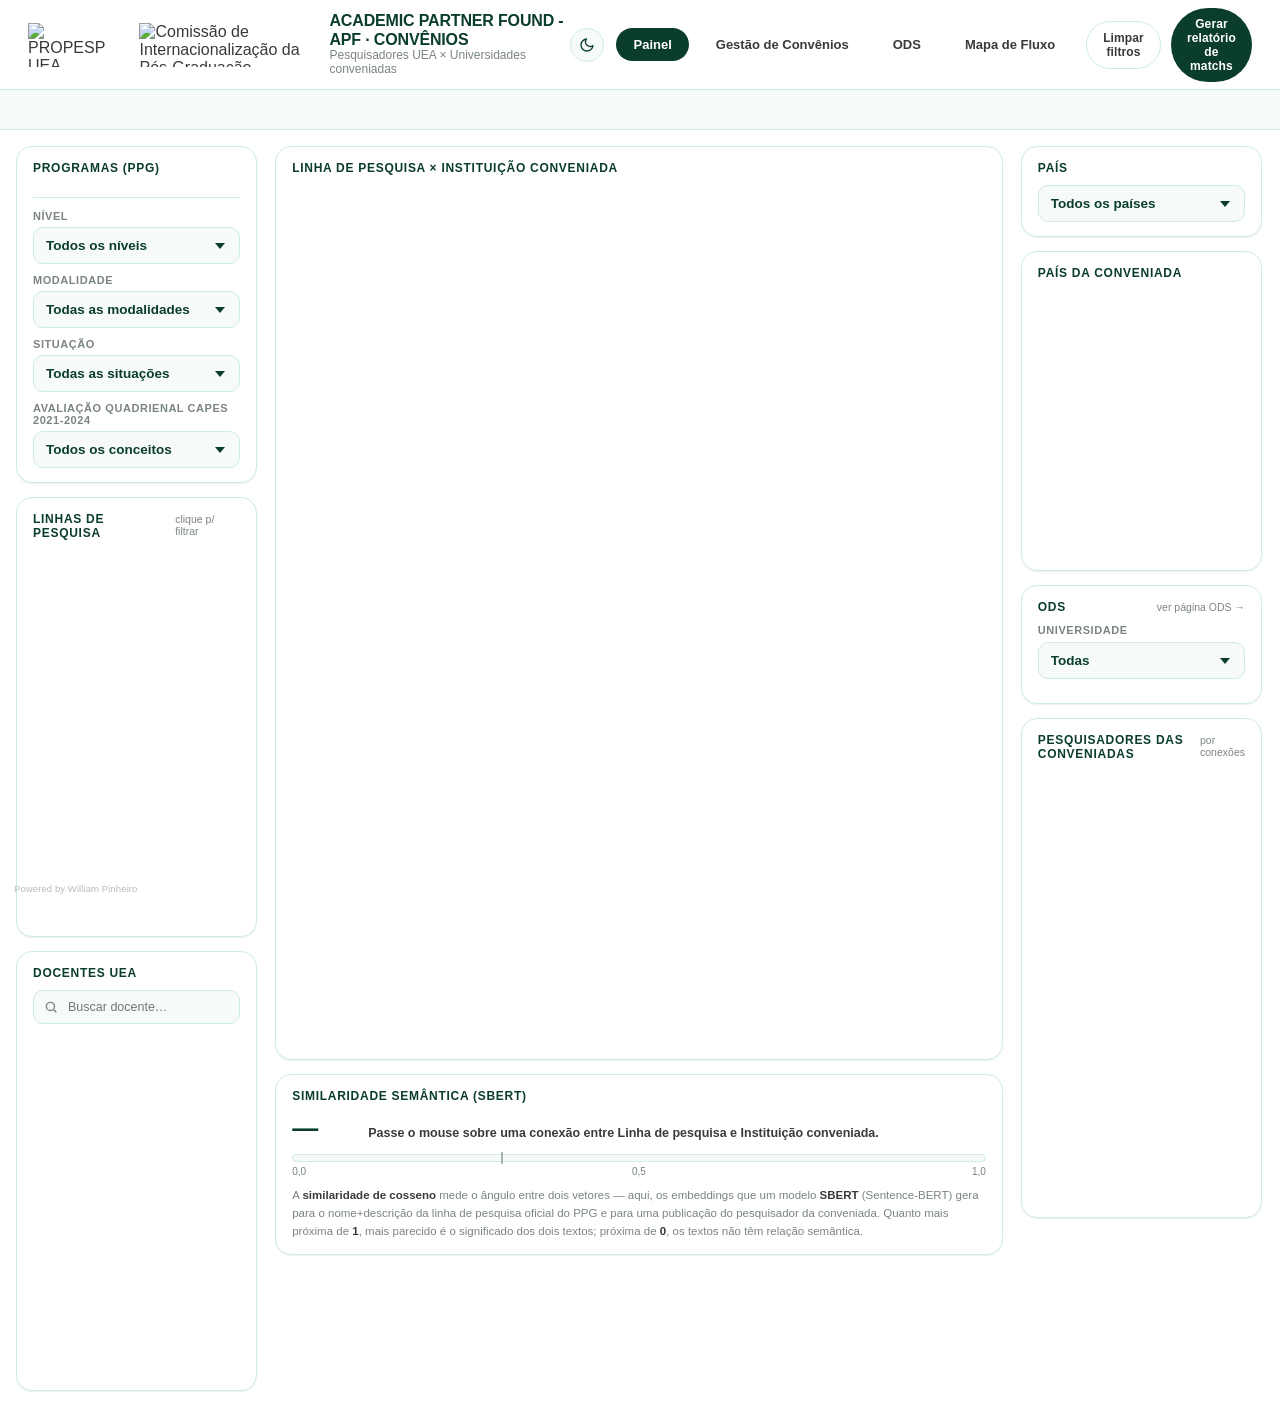
==== commit de603c7e: "Adiciona matches de IRD, Guyane, Soka, Breda e Afeka; completa Freie (24/42 convênios, 33044 matches" ====
--- a/docs/index.html
+++ b/docs/index.html
@@ -25,6 +25,7 @@
       <svg class="icon-moon" viewBox="0 0 24 24" fill="none" stroke="currentColor" stroke-width="2" stroke-linecap="round" stroke-linejoin="round"><path d="M21 12.79A9 9 0 1111.21 3 7 7 0 0021 12.79z"/></svg>
     </button>
     <a href="index.html" class="topbar__link is-active">Painel</a>
+    <a href="https://internacionalizacao-create.github.io/dasboard-covenios-uea/" class="topbar__link" title="Dashboard de gerenciamento de convênios da UEA">Gestão de Convênios</a>
     <a href="ods.html" class="topbar__link">ODS</a>
     <a href="flowmap.html" class="topbar__link">Mapa de Fluxo</a>
     <button class="btn btn--ghost" id="btn-clear-filters" style="margin-left:4px;">Limpar filtros</button>
--- a/docs/css/style.css
+++ b/docs/css/style.css
@@ -194,7 +194,7 @@
 
 .topbar__nav { display: flex; align-items: center; gap: 10px; }
 .topbar__link {
-  font-size: 13px; font-weight: 600; color: var(--ink-secondary);
+  font-size: 13px; white-space: nowrap; font-weight: 600; color: var(--ink-secondary);
   text-decoration: none; padding: 8px 16px; border-radius: var(--radius-pill);
   border: 1px solid transparent; transition: all var(--dur-fast) var(--ease);
 }
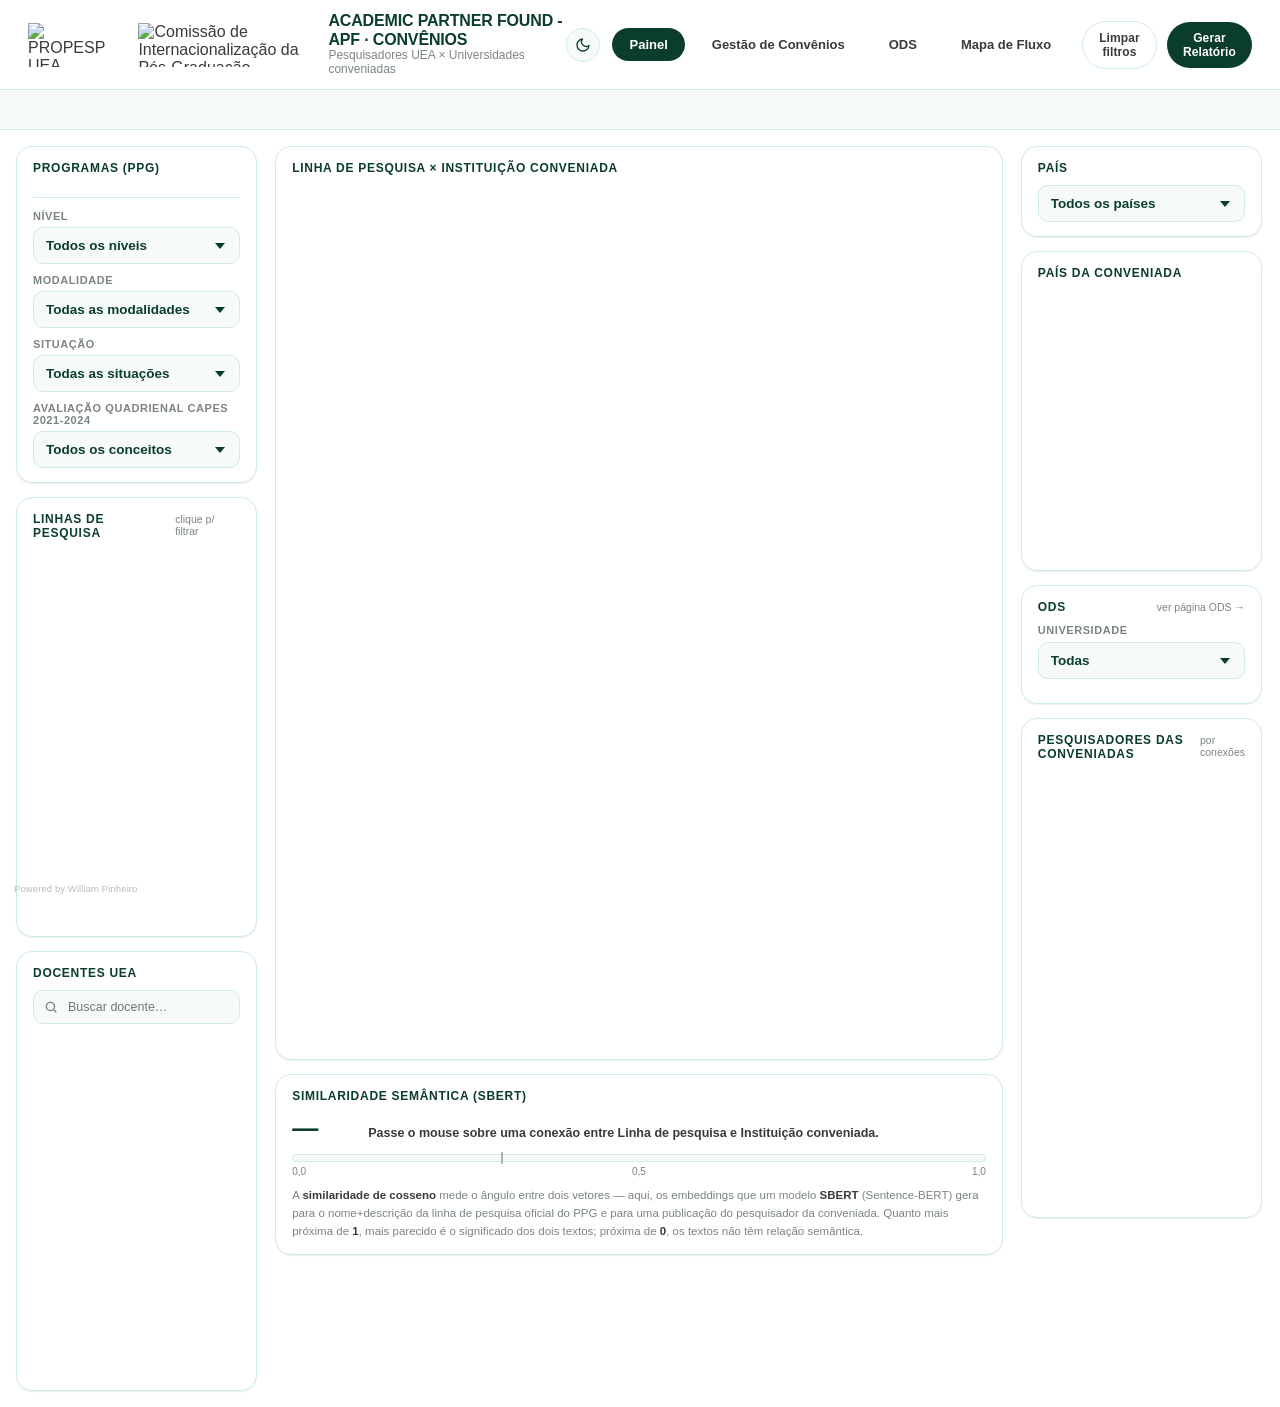
==== commit 55fb8680: "Encurta o botão de relatório para "Gerar Relatório" Co-Authored-By: Claude Opus 5.5 <noreply@anthrop" ====
--- a/docs/index.html
+++ b/docs/index.html
@@ -29,7 +29,7 @@
     <a href="ods.html" class="topbar__link">ODS</a>
     <a href="flowmap.html" class="topbar__link">Mapa de Fluxo</a>
     <button class="btn btn--ghost" id="btn-clear-filters" style="margin-left:4px;">Limpar filtros</button>
-    <button class="btn" id="btn-report">Gerar relatório de matchs</button>
+    <button class="btn" id="btn-report">Gerar Relatório</button>
   </nav>
 </header>
 
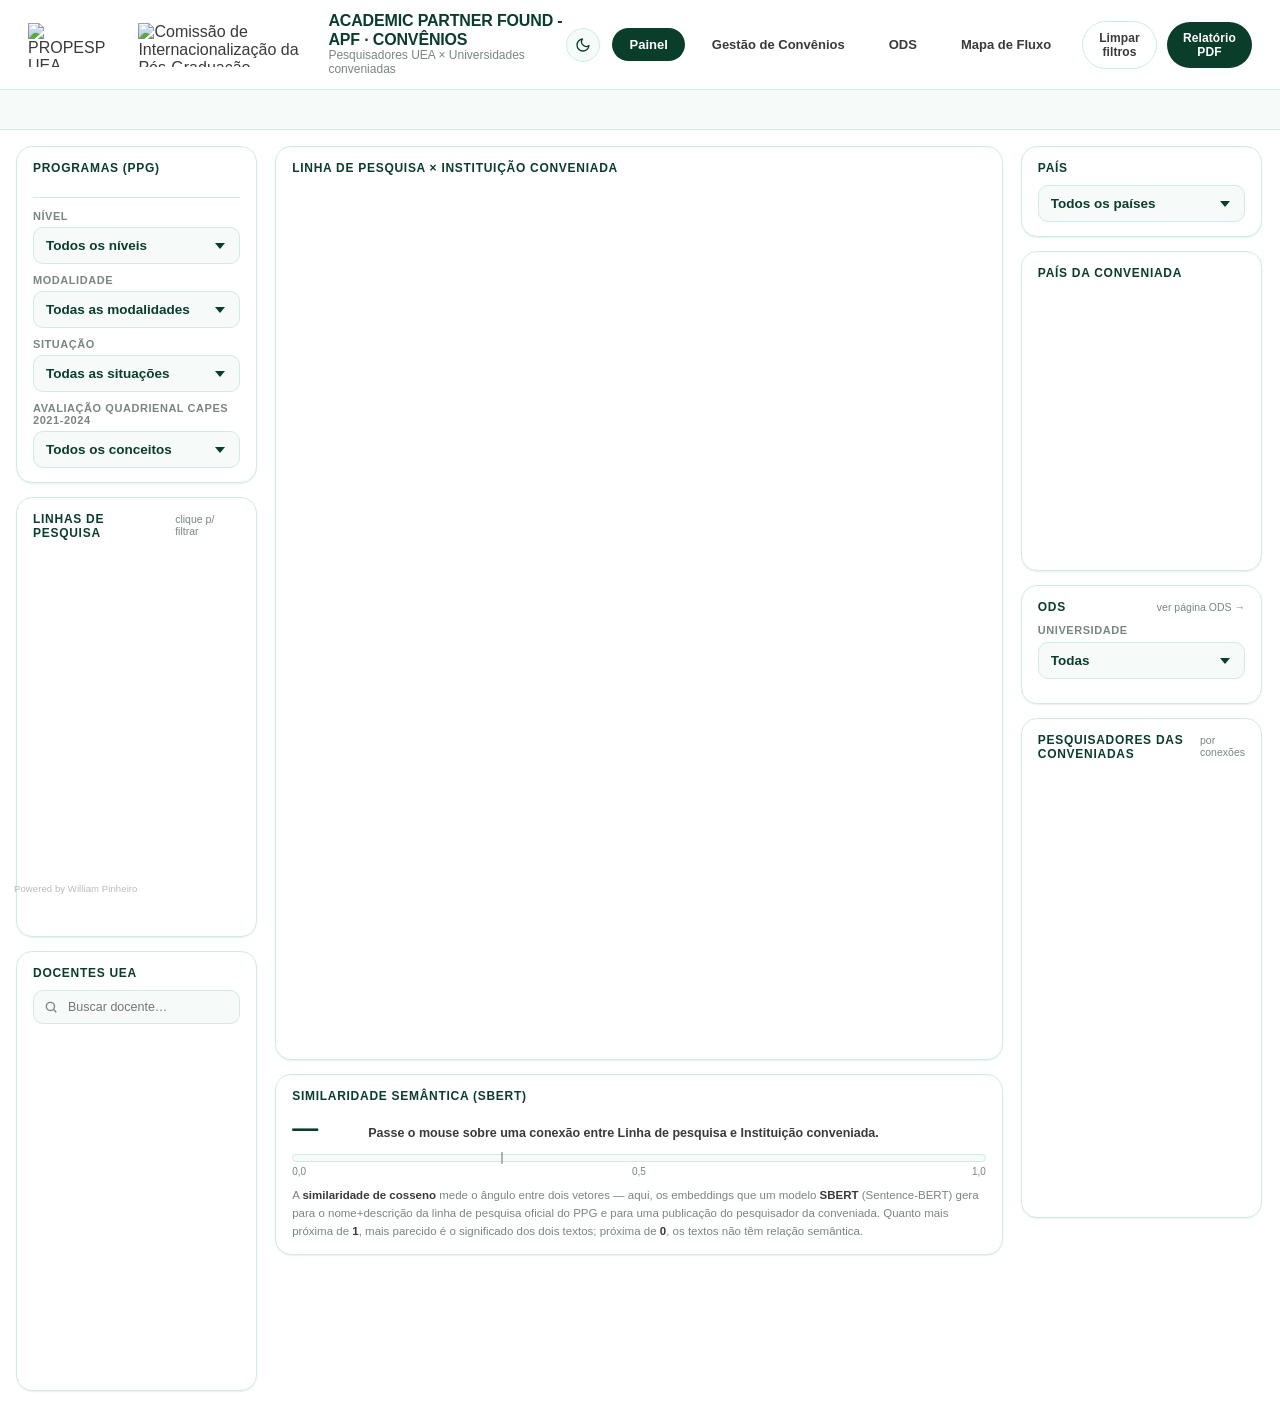
==== commit ebec4d9f: "Renomeia o botão de relatório para "Relatório PDF" (igual ao painel de convênios) Co-Authored-By: Cl" ====
--- a/docs/index.html
+++ b/docs/index.html
@@ -29,7 +29,7 @@
     <a href="ods.html" class="topbar__link">ODS</a>
     <a href="flowmap.html" class="topbar__link">Mapa de Fluxo</a>
     <button class="btn btn--ghost" id="btn-clear-filters" style="margin-left:4px;">Limpar filtros</button>
-    <button class="btn" id="btn-report">Gerar Relatório</button>
+    <button class="btn" id="btn-report">Relatório PDF</button>
   </nav>
 </header>
 
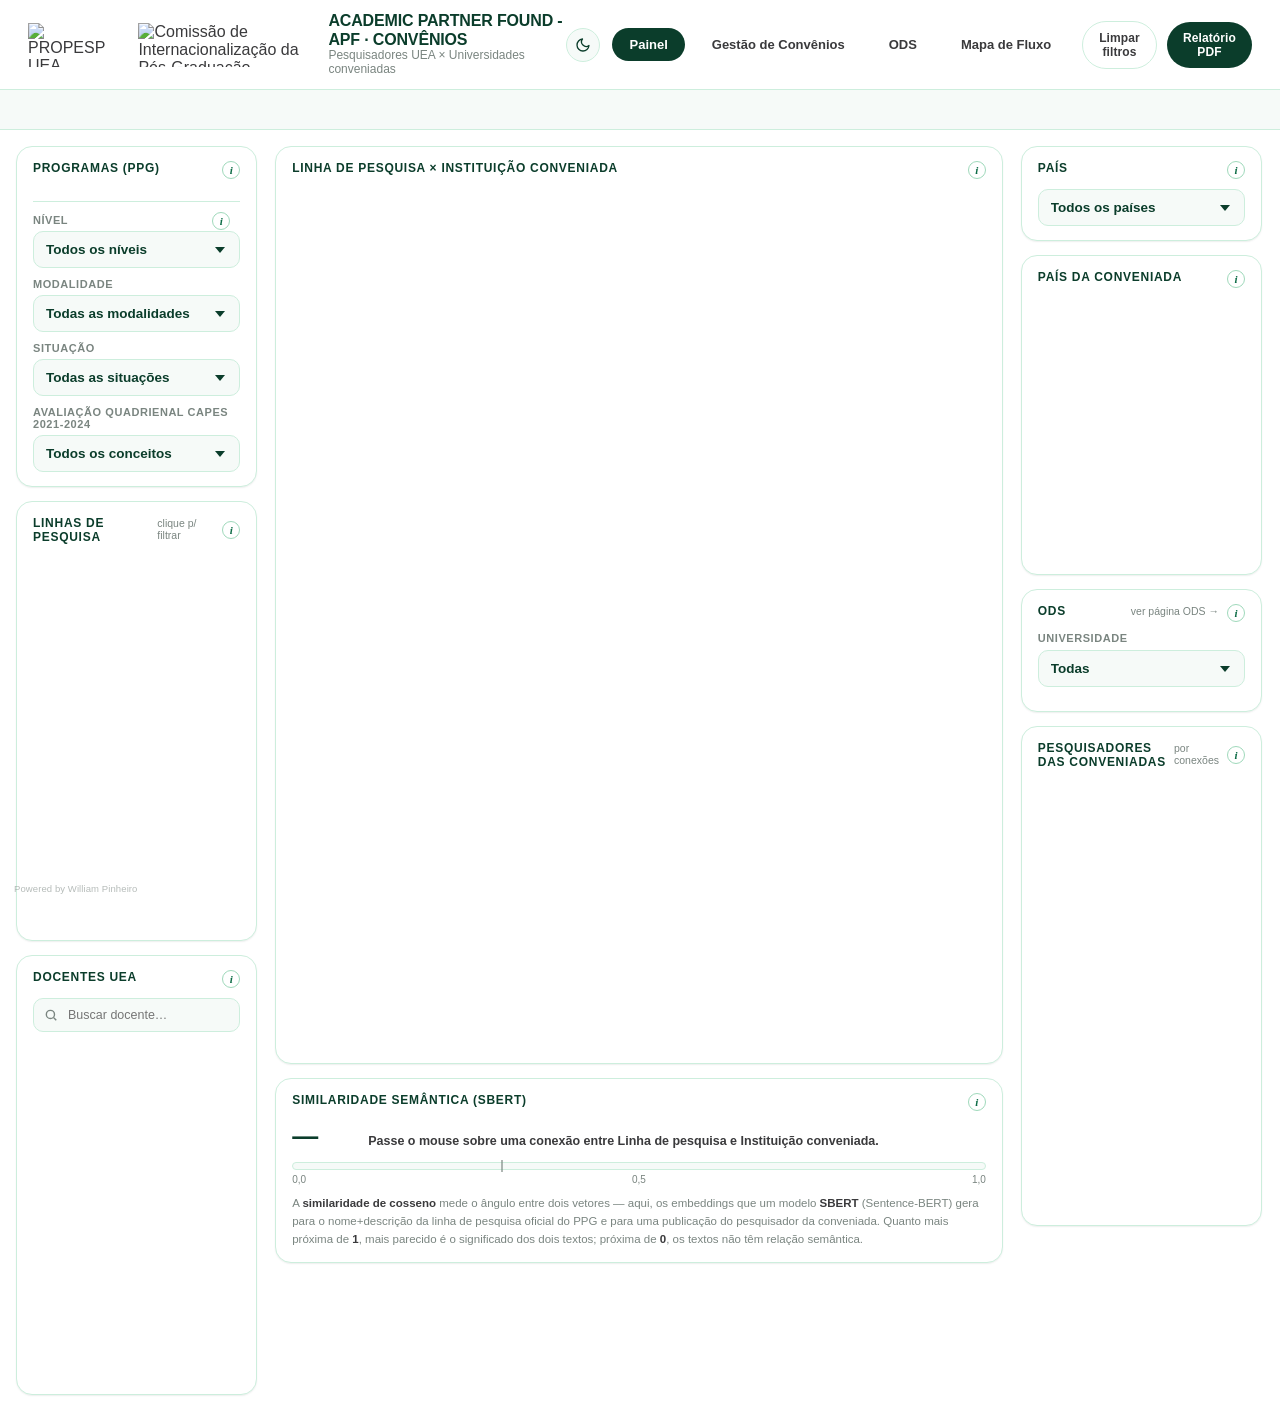
==== commit 6570b409: "Adiciona botão (i) com metodologia detalhada e reproduzível em cada análise Co-Authored-By: Claude O" ====
--- a/docs/index.html
+++ b/docs/index.html
@@ -5,7 +5,7 @@
 <meta name="viewport" content="width=device-width, initial-scale=1" />
 <script>(function(){var t=localStorage.getItem('faap-theme');if(t==='dark'||t==='light')document.documentElement.setAttribute('data-theme',t);})();</script>
 <title>ACADEMIC PARTNER FOUND - APF · Convênios · Painel</title>
-<link rel="stylesheet" href="css/style.css?v=29" />
+<link rel="stylesheet" href="css/style.css?v=30" />
 </head>
 <body>
 
@@ -40,14 +40,14 @@
   <!-- ===================== Coluna 1 — filtros ===================== -->
   <section class="col col--left">
 
-    <div class="panel" data-help="Filtra pelo Programa de Pós-Graduação (PPG) da UEA. Selecionar um PPG agrupa todos os professores vinculados a ele e mostra só as linhas de pesquisa oficiais desse PPG. O número à direita de cada item é o conceito CAPES do PPG na Avaliação Quadrienal 2021-2024.">
+    <div class="panel" data-method="ppg" data-help="Filtra pelo Programa de Pós-Graduação (PPG) da UEA. Selecionar um PPG agrupa todos os professores vinculados a ele e mostra só as linhas de pesquisa oficiais desse PPG. O número à direita de cada item é o conceito CAPES do PPG na Avaliação Quadrienal 2021-2024.">
       <div class="panel__header">
         <span class="panel__title">Programas (PPG)</span>
         <span class="panel__hint" id="ppg-count-hint"></span>
       </div>
       <div class="checklist" id="filter-ppg-list"></div>
 
-      <div class="capes-filters" data-help="Filtra os PPGs (e, por consequência, os professores) pelos atributos cadastrados na Avaliação Quadrienal CAPES 2021-2024: nível do curso, modalidade, situação e conceito obtido.">
+      <div class="capes-filters" data-method="capes-filtros" data-method-title="Filtros CAPES" data-help="Filtra os PPGs (e, por consequência, os professores) pelos atributos cadastrados na Avaliação Quadrienal CAPES 2021-2024: nível do curso, modalidade, situação e conceito obtido.">
         <div class="field">
           <label>Nível</label>
           <select id="filter-nivel" class="dropdown">
@@ -75,7 +75,7 @@
       </div>
     </div>
 
-    <div class="panel panel--grow" style="height:440px;" data-help="Lista as linhas de pesquisa OFICIAIS (nome + descrição do PPG) do(s) PPG(s) selecionado(s) — ou de todos, se nenhum PPG estiver selecionado. Clique numa linha para filtrar o painel só por ela — o número ao lado é quantas conexões internacionais aquela linha tem.">
+    <div class="panel panel--grow" style="height:440px;" data-method="linhas" data-help="Lista as linhas de pesquisa OFICIAIS (nome + descrição do PPG) do(s) PPG(s) selecionado(s) — ou de todos, se nenhum PPG estiver selecionado. Clique numa linha para filtrar o painel só por ela — o número ao lado é quantas conexões internacionais aquela linha tem.">
       <div class="panel__header">
         <span class="panel__title">Linhas de pesquisa</span>
         <span class="panel__hint">clique p/ filtrar</span>
@@ -85,7 +85,7 @@
       </div>
     </div>
 
-    <div class="panel panel--grow" style="height:440px;" data-help="Lista todos os docentes da UEA do(s) PPG(s) selecionado(s) — ou de todos, se nenhum PPG estiver selecionado. Busque pelo nome; o ícone de ORCID (quando disponível) leva ao perfil público do docente. Clique no nome pra abrir o perfil dele no dashboard.">
+    <div class="panel panel--grow" style="height:440px;" data-method="docentes" data-help="Lista todos os docentes da UEA do(s) PPG(s) selecionado(s) — ou de todos, se nenhum PPG estiver selecionado. Busque pelo nome; o ícone de ORCID (quando disponível) leva ao perfil público do docente. Clique no nome pra abrir o perfil dele no dashboard.">
       <div class="panel__header">
         <span class="panel__title">Docentes UEA</span>
         <span class="panel__hint" id="prof-count-hint"></span>
@@ -103,7 +103,7 @@
 
   <!-- ===================== Coluna 2 — Sankey ===================== -->
   <section class="col col--center">
-    <div class="panel panel--grow" data-help="Diagrama de fluxo (Sankey): liga a linha de pesquisa oficial do PPG à instituição conveniada onde foi encontrado um pesquisador com trabalho semanticamente parecido. A espessura de cada faixa é proporcional ao número de conexões; passe o mouse sobre uma faixa para ver o valor exato.">
+    <div class="panel panel--grow" data-method="sankey" data-help="Diagrama de fluxo (Sankey): liga a linha de pesquisa oficial do PPG à instituição conveniada onde foi encontrado um pesquisador com trabalho semanticamente parecido. A espessura de cada faixa é proporcional ao número de conexões; passe o mouse sobre uma faixa para ver o valor exato.">
       <div class="panel__header">
         <span class="panel__title">Linha de pesquisa × Instituição conveniada</span>
         <span class="panel__hint" id="sankey-hint"></span>
@@ -111,7 +111,7 @@
       <div class="panel__body" id="sankey-chart"></div>
     </div>
 
-    <div class="panel" id="sbert-card" data-help="Mede, de 0 a 1, o quão parecido é o significado entre o nome+descrição da linha de pesquisa do PPG e o trabalho do pesquisador da conveniada, usando um modelo de linguagem (SBERT). Passe o mouse sobre uma faixa do Sankey acima para ver o valor de um par específico aqui.">
+    <div class="panel" id="sbert-card" data-method="sbert" data-help="Mede, de 0 a 1, o quão parecido é o significado entre o nome+descrição da linha de pesquisa do PPG e o trabalho do pesquisador da conveniada, usando um modelo de linguagem (SBERT). Passe o mouse sobre uma faixa do Sankey acima para ver o valor de um par específico aqui.">
       <div class="panel__header">
         <span class="panel__title">Similaridade semântica (SBERT)</span>
         <span class="panel__hint" id="sbert-hint"></span>
@@ -142,7 +142,7 @@
   <!-- ===================== Coluna 3 — visão geral ===================== -->
   <section class="col col--right">
 
-    <div class="panel" data-help="Filtra as conexões pelo país de destino da instituição conveniada.">
+    <div class="panel" data-method="pais-filtro" data-help="Filtra as conexões pelo país de destino da instituição conveniada.">
       <div class="panel__header"><span class="panel__title">País</span></div>
       <div class="field">
         <select id="filter-pais" class="dropdown">
@@ -151,12 +151,12 @@
       </div>
     </div>
 
-    <div class="panel" style="height:320px; display:flex; flex-direction:column;" data-help="Mapa de calor: quanto mais escura a cor de um país, mais conexões (matches) a UEA tem com instituições localizadas lá, considerando os filtros ativos. Passe o mouse sobre um país para ver o número exato.">
+    <div class="panel" style="height:320px; display:flex; flex-direction:column;" data-method="mapa" data-help="Mapa de calor: quanto mais escura a cor de um país, mais conexões (matches) a UEA tem com instituições localizadas lá, considerando os filtros ativos. Passe o mouse sobre um país para ver o número exato.">
       <div class="panel__header"><span class="panel__title">País da conveniada</span></div>
       <div class="panel__body" id="map-chart" style="flex:1; min-height:0;"></div>
     </div>
 
-    <div class="panel" id="ods-panel" data-help="ODS da ONU ligados às linhas de pesquisa da UEA que têm conexões com pesquisadores das conveniadas, considerando os filtros ativos. O número em cada quadro é a quantidade de pesquisadores das conveniadas distintos com conexão a linhas classificadas naquele ODS. Escolha uma universidade para ver só as conexões dela; clique num ODS para abrir a página ODS.">
+    <div class="panel" id="ods-panel" data-method="ods-mini" data-help="ODS da ONU ligados às linhas de pesquisa da UEA que têm conexões com pesquisadores das conveniadas, considerando os filtros ativos. O número em cada quadro é a quantidade de pesquisadores das conveniadas distintos com conexão a linhas classificadas naquele ODS. Escolha uma universidade para ver só as conexões dela; clique num ODS para abrir a página ODS.">
       <div class="panel__header">
         <span class="panel__title">ODS</span>
         <a class="panel__hint ods-panel__link" href="ods.html" id="ods-panel-link">ver página ODS →</a>
@@ -170,7 +170,7 @@
       <div class="ods-grid ods-grid--mini" id="ods-mini-grid" role="group" aria-label="ODS com conexões"></div>
     </div>
 
-    <div class="panel panel--grow" style="height:500px;" data-help="Ranking dos pesquisadores das conveniadas com mais conexões (matches) com professores da UEA, considerando os filtros ativos. Clique num nome para abrir o perfil completo daquele pesquisador.">
+    <div class="panel panel--grow" style="height:500px;" data-method="ranking" data-help="Ranking dos pesquisadores das conveniadas com mais conexões (matches) com professores da UEA, considerando os filtros ativos. Clique num nome para abrir o perfil completo daquele pesquisador.">
       <div class="panel__header">
         <span class="panel__title">Pesquisadores das conveniadas</span>
         <span class="panel__hint">por conexões</span>
@@ -188,6 +188,7 @@
 <script src="lib/d3-sankey.min.js"></script>
 <script src="lib/topojson-client.min.js"></script>
 <script src="js/common.js?v=27"></script>
+<script src="js/metodologia.js?v=1"></script>
 <script src="js/charts.js?v=27"></script>
 <script src="js/report.js?v=30"></script>
 <script src="js/page1.js?v=30"></script>
--- a/docs/css/style.css
+++ b/docs/css/style.css
@@ -751,3 +751,63 @@
 .ods-tile.is-empty:hover { opacity: 0.8; }
 .ods-panel__link { text-decoration: none; }
 .ods-panel__link:hover { color: var(--ink-primary); text-decoration: underline; }
+
+/* ==========================================================================
+   Metodologia — botão (i) por painel + janela (js/metodologia.js)
+   ========================================================================== */
+.panel__header:has(.met-info) .panel__hint { margin-left: auto; }
+.met-info {
+  flex: 0 0 auto; align-self: center;
+  width: 18px; height: 18px; margin-left: 8px; padding: 0;
+  border-radius: 50%; border: 1px solid var(--border-strong);
+  background: var(--surface-panel); color: var(--accent-strong);
+  font: italic 700 11px/16px Georgia, "Times New Roman", serif;
+  cursor: pointer; text-align: center;
+  transition: background var(--dur-fast) var(--ease), color var(--dur-fast) var(--ease), transform var(--dur-fast) var(--ease);
+}
+.met-info:hover, .met-info:focus-visible { background: var(--accent); color: var(--ink-on-accent); border-color: var(--accent); transform: scale(1.08); outline: none; }
+.met-info--float { position: absolute; top: 10px; right: 10px; z-index: 5; margin: 0; }
+
+body.met-lock { overflow: hidden; }
+.met-modal { position: fixed; inset: 0; z-index: 2000; display: none; align-items: center; justify-content: center; padding: 16px; }
+.met-modal.is-open { display: flex; }
+.met-modal__backdrop { position: absolute; inset: 0; background: rgba(6, 30, 21, 0.45); backdrop-filter: blur(2px); }
+.met-modal__card {
+  position: relative; width: min(760px, 100%); max-height: min(86vh, 900px);
+  display: flex; flex-direction: column;
+  background: var(--surface-panel); color: var(--ink-secondary);
+  border: 1px solid var(--border-strong); border-top: 3px solid var(--accent);
+  border-radius: var(--radius-md); box-shadow: var(--shadow-lift);
+  animation: met-in var(--dur-mid) var(--ease);
+}
+@keyframes met-in { from { opacity: 0; transform: translateY(8px) scale(0.985); } to { opacity: 1; transform: none; } }
+.met-modal__head {
+  display: flex; align-items: center; justify-content: space-between; gap: 12px;
+  padding: 14px 18px; border-bottom: 1px solid var(--border-hairline);
+}
+.met-modal__head h2 { margin: 0; font-size: 14px; font-weight: 700; color: var(--ink-primary); text-transform: uppercase; letter-spacing: 0.05em; }
+.met-modal__actions { display: flex; gap: 8px; flex: 0 0 auto; }
+.met-btn {
+  font: 600 12px var(--font); color: var(--accent-strong); background: var(--accent-wash);
+  border: 1px solid var(--border-strong); border-radius: var(--radius-pill); padding: 6px 12px; cursor: pointer;
+}
+.met-btn:hover { background: var(--accent); color: var(--ink-on-accent); }
+.met-btn--icon { padding: 6px 10px; }
+.met-modal__body { overflow-y: auto; padding: 6px 18px 18px; font-size: 13px; line-height: 1.6; }
+.met-modal__body h3 { margin: 18px 0 6px; font-size: 11px; font-weight: 800; letter-spacing: 0.07em; text-transform: uppercase; color: var(--accent-strong); }
+.met-modal__body h4 { margin: 14px 0 4px; font-size: 13px; font-weight: 700; color: var(--ink-primary); }
+.met-modal__body p { margin: 0 0 8px; text-align: justify; hyphens: auto; }
+.met-extra { padding: 8px 12px; background: var(--surface-alt); border-left: 3px solid var(--accent); border-radius: 6px; }
+.met-params { width: 100%; border-collapse: collapse; font-size: 12px; }
+.met-params th, .met-params td { padding: 6px 8px; border-bottom: 1px solid var(--border-hairline); vertical-align: top; text-align: left; }
+.met-params th { width: 38%; font-weight: 600; color: var(--ink-primary); }
+.met-code {
+  margin: 0 0 8px; padding: 10px 12px; overflow-x: auto; white-space: pre;
+  background: var(--surface-alt); border: 1px solid var(--border-hairline); border-radius: 8px;
+  font: 11.5px/1.5 ui-monospace, SFMono-Regular, Menlo, monospace; color: var(--ink-primary);
+}
+.met-note { font-size: 11.5px; color: var(--ink-muted); }
+@media (max-width: 560px) {
+  .met-params th { width: 45%; }
+  .met-modal__head h2 { font-size: 12px; }
+}
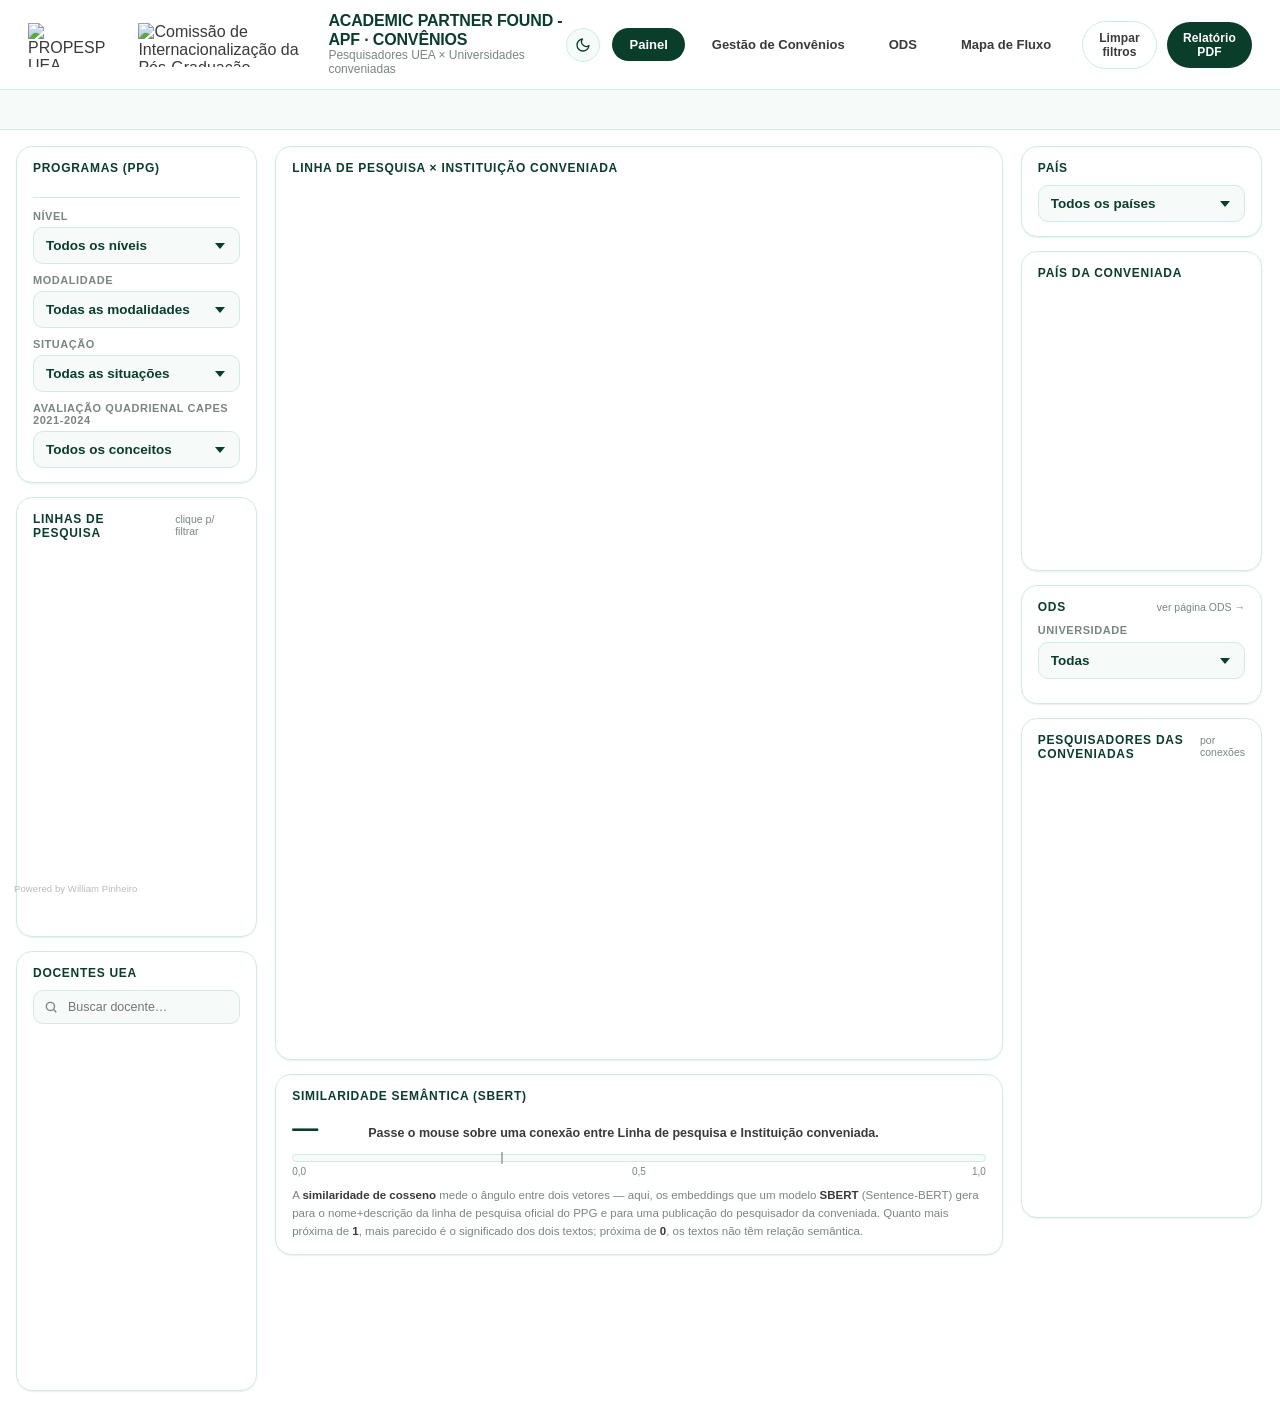
==== commit 876ba2bc: "Oculta o botão (i) de metodologia (mantido no código, MOSTRAR_BOTAO = false) Co-Authored-By: Claude " ====
--- a/docs/index.html
+++ b/docs/index.html
@@ -188,7 +188,7 @@
 <script src="lib/d3-sankey.min.js"></script>
 <script src="lib/topojson-client.min.js"></script>
 <script src="js/common.js?v=27"></script>
-<script src="js/metodologia.js?v=1"></script>
+<script src="js/metodologia.js?v=2"></script>
 <script src="js/charts.js?v=27"></script>
 <script src="js/report.js?v=30"></script>
 <script src="js/page1.js?v=30"></script>
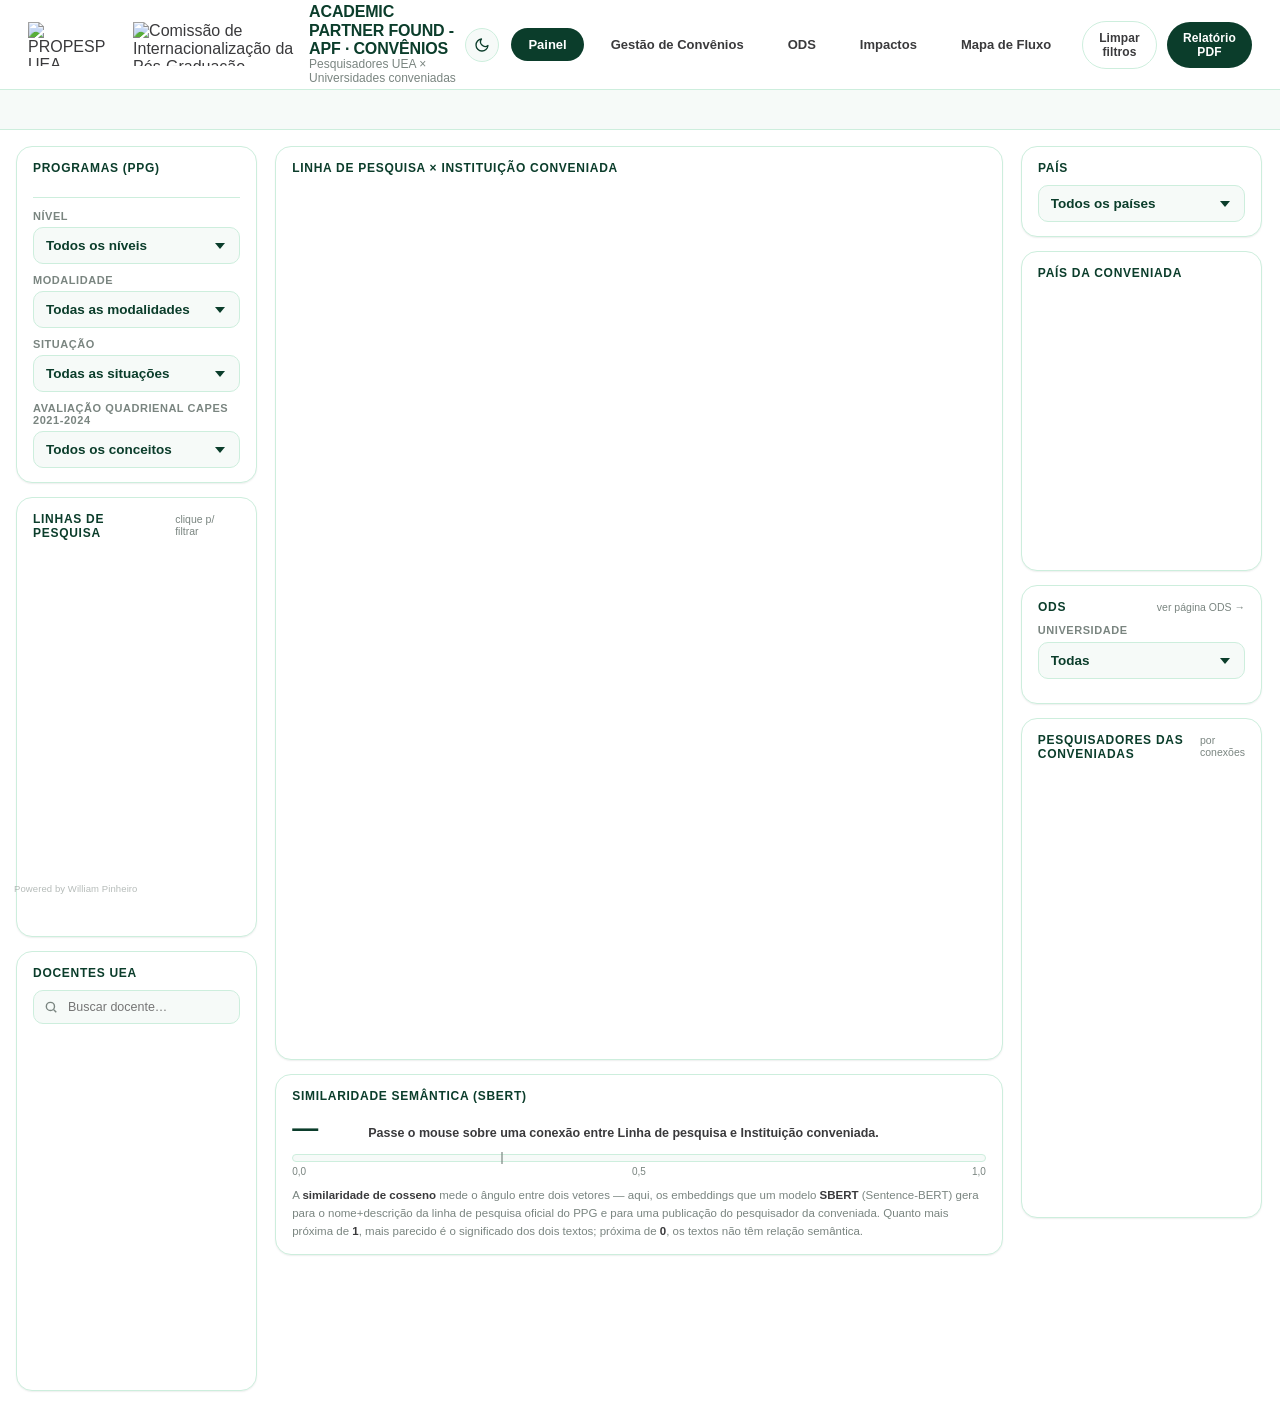
==== commit 73f6bdf0: "Adiciona página de monitoramento de impactos e relatório Cruza as coautorias da UEA com as conveniad" ====
--- a/docs/index.html
+++ b/docs/index.html
@@ -5,7 +5,7 @@
 <meta name="viewport" content="width=device-width, initial-scale=1" />
 <script>(function(){var t=localStorage.getItem('faap-theme');if(t==='dark'||t==='light')document.documentElement.setAttribute('data-theme',t);})();</script>
 <title>ACADEMIC PARTNER FOUND - APF · Convênios · Painel</title>
-<link rel="stylesheet" href="css/style.css?v=30" />
+<link rel="stylesheet" href="css/style.css?v=33" />
 </head>
 <body>
 
@@ -27,6 +27,7 @@
     <a href="index.html" class="topbar__link is-active">Painel</a>
     <a href="https://internacionalizacao-create.github.io/dasboard-covenios-uea/" class="topbar__link" title="Dashboard de gerenciamento de convênios da UEA">Gestão de Convênios</a>
     <a href="ods.html" class="topbar__link">ODS</a>
+    <a href="impacto.html" class="topbar__link">Impactos</a>
     <a href="flowmap.html" class="topbar__link">Mapa de Fluxo</a>
     <button class="btn btn--ghost" id="btn-clear-filters" style="margin-left:4px;">Limpar filtros</button>
     <button class="btn" id="btn-report">Relatório PDF</button>
--- a/docs/css/style.css
+++ b/docs/css/style.css
@@ -811,3 +811,101 @@
   .met-params th { width: 45%; }
   .met-modal__head h2 { font-size: 12px; }
 }
+
+/* ==========================================================================
+   Página de monitoramento de impactos
+   ========================================================================== */
+.imp-page { padding: 16px; display: flex; flex-direction: column; gap: 20px; max-width: 1400px; margin: 0 auto; width: 100%; box-sizing: border-box; }
+.imp-hero { padding: 8px 4px 0; }
+.imp-hero h1 { font-size: 24px; margin: 0; color: var(--ink-primary); max-width: 900px; line-height: 1.25; }
+.imp-hero p { margin: 8px 0 0; font-size: 13.5px; color: var(--ink-muted); max-width: 820px; line-height: 1.5; }
+.imp-filtros, .imp-escopo { display: flex; flex-wrap: wrap; align-items: flex-end; gap: 12px; position: relative; }
+.imp-filtros { position: sticky; top: 8px; z-index: 20; }
+.imp-filtros .field, .imp-escopo .field { min-width: 165px; flex: 1 1 165px; max-width: 280px; }
+.imp-filtros .dropdown, .imp-escopo .dropdown { width: 100%; box-sizing: border-box; }
+.imp-escopo .imp-busca { max-width: none; flex: 2 1 240px; }
+.imp-check { display: inline-flex; align-items: center; gap: 6px; font-size: 12px; color: var(--ink-secondary); padding-bottom: 8px; cursor: pointer; }
+.imp-check input { accent-color: var(--accent); }
+.imp-cap { display: flex; flex-direction: column; gap: 12px; }
+.imp-cap__head { padding: 8px 4px 0; }
+.imp-cap__num { font-size: 11px; font-weight: 700; color: var(--accent-strong); text-transform: uppercase; letter-spacing: 0.07em; }
+.imp-cap h2 { font-size: 20px; margin: 2px 0 8px; color: var(--ink-primary); }
+.imp-resposta { display: flex; gap: 10px; align-items: flex-start; }
+.imp-resposta p { margin: 0; font-size: 14px; line-height: 1.5; color: var(--ink-secondary); max-width: 980px; }
+.imp-estado { flex: none; font-size: 10.5px; font-weight: 700; border-radius: var(--radius-pill); padding: 3px 10px; margin-top: 1px; border: 1px solid var(--border-strong); color: var(--ink-primary); background: var(--accent-wash); white-space: nowrap; }
+.imp-estado--parcial { border-style: dashed; }
+.imp-estado--aguardando { background: transparent; color: var(--ink-muted); border-style: dotted; }
+.imp-porque { margin: 0; font-size: 12.5px; color: var(--ink-muted); padding: 0 4px; line-height: 1.5; max-width: 980px; }
+.imp-porque b { color: var(--ink-secondary); }
+.imp-duas { display: grid; grid-template-columns: minmax(0, 1fr) minmax(0, 1fr); gap: 12px; }
+.imp-pilha { display: flex; flex-direction: column; gap: 12px; }
+.imp-pilha .imp-odsbar { grid-template-columns: 26px minmax(160px, 300px) minmax(40px, 1fr) 120px; }
+.imp-nota { font-size: 11.5px; color: var(--ink-muted); margin-top: 10px; line-height: 1.5; }
+.imp-nota b { color: var(--ink-secondary); }
+.imp-legenda { display: inline-flex; flex-wrap: wrap; gap: 14px; font-size: 11px; color: var(--ink-secondary); }
+.imp-legenda span { display: inline-flex; align-items: center; gap: 5px; }
+.imp-swatch { width: 10px; height: 10px; border-radius: 3px; display: inline-block; }
+.imp-swatch--antes, .imp-seg--antes { background: var(--border-strong); }
+.imp-swatch--depois, .imp-seg--depois { background: var(--accent); }
+
+.imp-barras { display: flex; flex-direction: column; gap: 2px; }
+.imp-barra { display: grid; grid-template-columns: minmax(150px, 300px) minmax(60px, 1fr) 62px; gap: 10px; align-items: center; background: none; border: 0; padding: 5px 4px; border-radius: 8px; cursor: pointer; font: inherit; text-align: left; color: inherit; width: 100%; }
+.imp-barra:hover { background: var(--surface-hover); }
+.imp-barra:focus-visible, .imp-odsbar:focus-visible, .imp-link:focus-visible { outline: 2px solid var(--accent); outline-offset: 1px; }
+.imp-barra__nome { font-size: 12px; font-weight: 600; color: var(--ink-secondary); overflow: hidden; text-overflow: ellipsis; white-space: nowrap; }
+.imp-barra__nome small, .imp-barra__val small { display: block; font-weight: 400; font-size: 10.5px; color: var(--ink-muted); }
+.imp-barra__trilha { display: flex; gap: 2px; height: 12px; }
+.imp-seg { display: block; height: 100%; min-width: 2px; border-radius: 2px; }
+.imp-seg:last-child { border-radius: 2px 4px 4px 2px; }
+.imp-barra__val { text-align: right; font-size: 13px; font-weight: 700; color: var(--ink-primary); font-variant-numeric: tabular-nums; }
+
+.imp-odsbars { display: flex; flex-direction: column; gap: 2px; }
+.imp-odsbar { display: grid; grid-template-columns: 26px minmax(110px, 190px) minmax(40px, 1fr) 110px; gap: 8px; align-items: center; background: none; border: 0; padding: 3px 4px; border-radius: 8px; font: inherit; text-align: left; color: inherit; width: 100%; }
+button.imp-odsbar { cursor: pointer; }
+button.imp-odsbar:hover, .imp-odsbar.is-selected { background: var(--surface-hover); }
+.imp-odsbar.is-selected { box-shadow: inset 0 0 0 1px var(--accent); }
+.imp-odsbar img { width: 26px; height: 26px; border-radius: 5px; object-fit: cover; display: block; }
+.imp-odsbar__nome { font-size: 11.5px; color: var(--ink-secondary); overflow: hidden; text-overflow: ellipsis; white-space: nowrap; }
+.imp-odsbar__trilha { height: 10px; }
+.imp-odsbar__trilha i { display: block; height: 100%; background: var(--accent); border-radius: 2px 4px 4px 2px; }
+.imp-odsbar__val { text-align: right; font-size: 12.5px; font-weight: 700; color: var(--ink-primary); font-variant-numeric: tabular-nums; }
+.imp-odsbar__val small { display: block; font-weight: 400; font-size: 10px; color: var(--ink-muted); white-space: nowrap; }
+
+.imp-tabela-wrap { overflow-x: auto; }
+.imp-tabela { width: 100%; border-collapse: collapse; font-size: 12px; }
+.imp-tabela th { text-align: left; color: var(--ink-muted); font-size: 10.5px; font-weight: 600; text-transform: uppercase; letter-spacing: 0.04em; padding: 6px 8px; border-bottom: 1px solid var(--border-strong); white-space: nowrap; }
+.imp-tabela td { padding: 7px 8px; border-bottom: 1px solid var(--border-hairline); vertical-align: top; color: var(--ink-secondary); line-height: 1.4; }
+.imp-tabela tbody tr:hover { background: var(--surface-hover); }
+.imp-tabela .num { text-align: right; font-variant-numeric: tabular-nums; white-space: nowrap; }
+.imp-titulo { min-width: 260px; max-width: 520px; }
+.imp-titulo small { display: block; color: var(--ink-muted); font-size: 10.5px; margin-top: 2px; }
+.imp-tabela a, .imp-citante a { color: var(--accent-strong); text-decoration: none; }
+.imp-tabela a:hover, .imp-citante a:hover { text-decoration: underline; }
+.imp-link { background: none; border: 0; padding: 0; font: inherit; font-weight: 600; color: var(--accent-strong); cursor: pointer; text-align: left; }
+.imp-link:hover { text-decoration: underline; }
+.imp-pos { display: inline-block; font-size: 9.5px; font-weight: 700; color: var(--accent-strong); border: 1px solid var(--border-strong); border-radius: var(--radius-pill); padding: 0 6px; white-space: nowrap; }
+.imp-pos--gig { color: var(--ink-muted); border-style: dashed; }
+.imp-tabela .tag--ods { margin: 0 2px 2px 0; display: inline-block; white-space: nowrap; color: #fff; border-radius: 4px; padding: 1px 5px; font-size: 10px; font-weight: 700; }
+.imp-mais { margin: 10px auto 2px; display: block; }
+
+.imp-citantes { display: flex; flex-direction: column; gap: 12px; }
+.imp-citante { border-bottom: 1px solid var(--border-hairline); padding-bottom: 10px; font-size: 13px; color: var(--ink-secondary); }
+.imp-citante:last-child { border-bottom: 0; padding-bottom: 0; }
+.imp-citante small { display: block; color: var(--ink-muted); font-size: 11px; margin-top: 2px; }
+.imp-citante ul { margin: 6px 0 0; padding-left: 16px; font-size: 12px; }
+.imp-metodo ul { margin: 0; padding-left: 18px; font-size: 12.5px; color: var(--ink-secondary); line-height: 1.6; }
+
+@media (max-width: 980px) {
+  .imp-duas { grid-template-columns: minmax(0, 1fr); }
+  .imp-filtros { position: static; }
+}
+@media (max-width: 560px) {
+  .imp-page { padding: 12px 16px; }
+  .imp-hero h1 { font-size: 20px; }
+  .imp-filtros .field, .imp-escopo .field { max-width: none; flex-basis: 100%; }
+  .imp-resposta { flex-direction: column; gap: 6px; }
+  .imp-barra { grid-template-columns: minmax(0, 1fr) 56px; }
+  .imp-barra__trilha { grid-column: 1 / -1; grid-row: 2; }
+  .imp-odsbar, .imp-pilha .imp-odsbar { grid-template-columns: 26px minmax(0, 1fr) 96px; }
+  .imp-odsbar__trilha { grid-column: 1 / -1; grid-row: 2; }
+}
